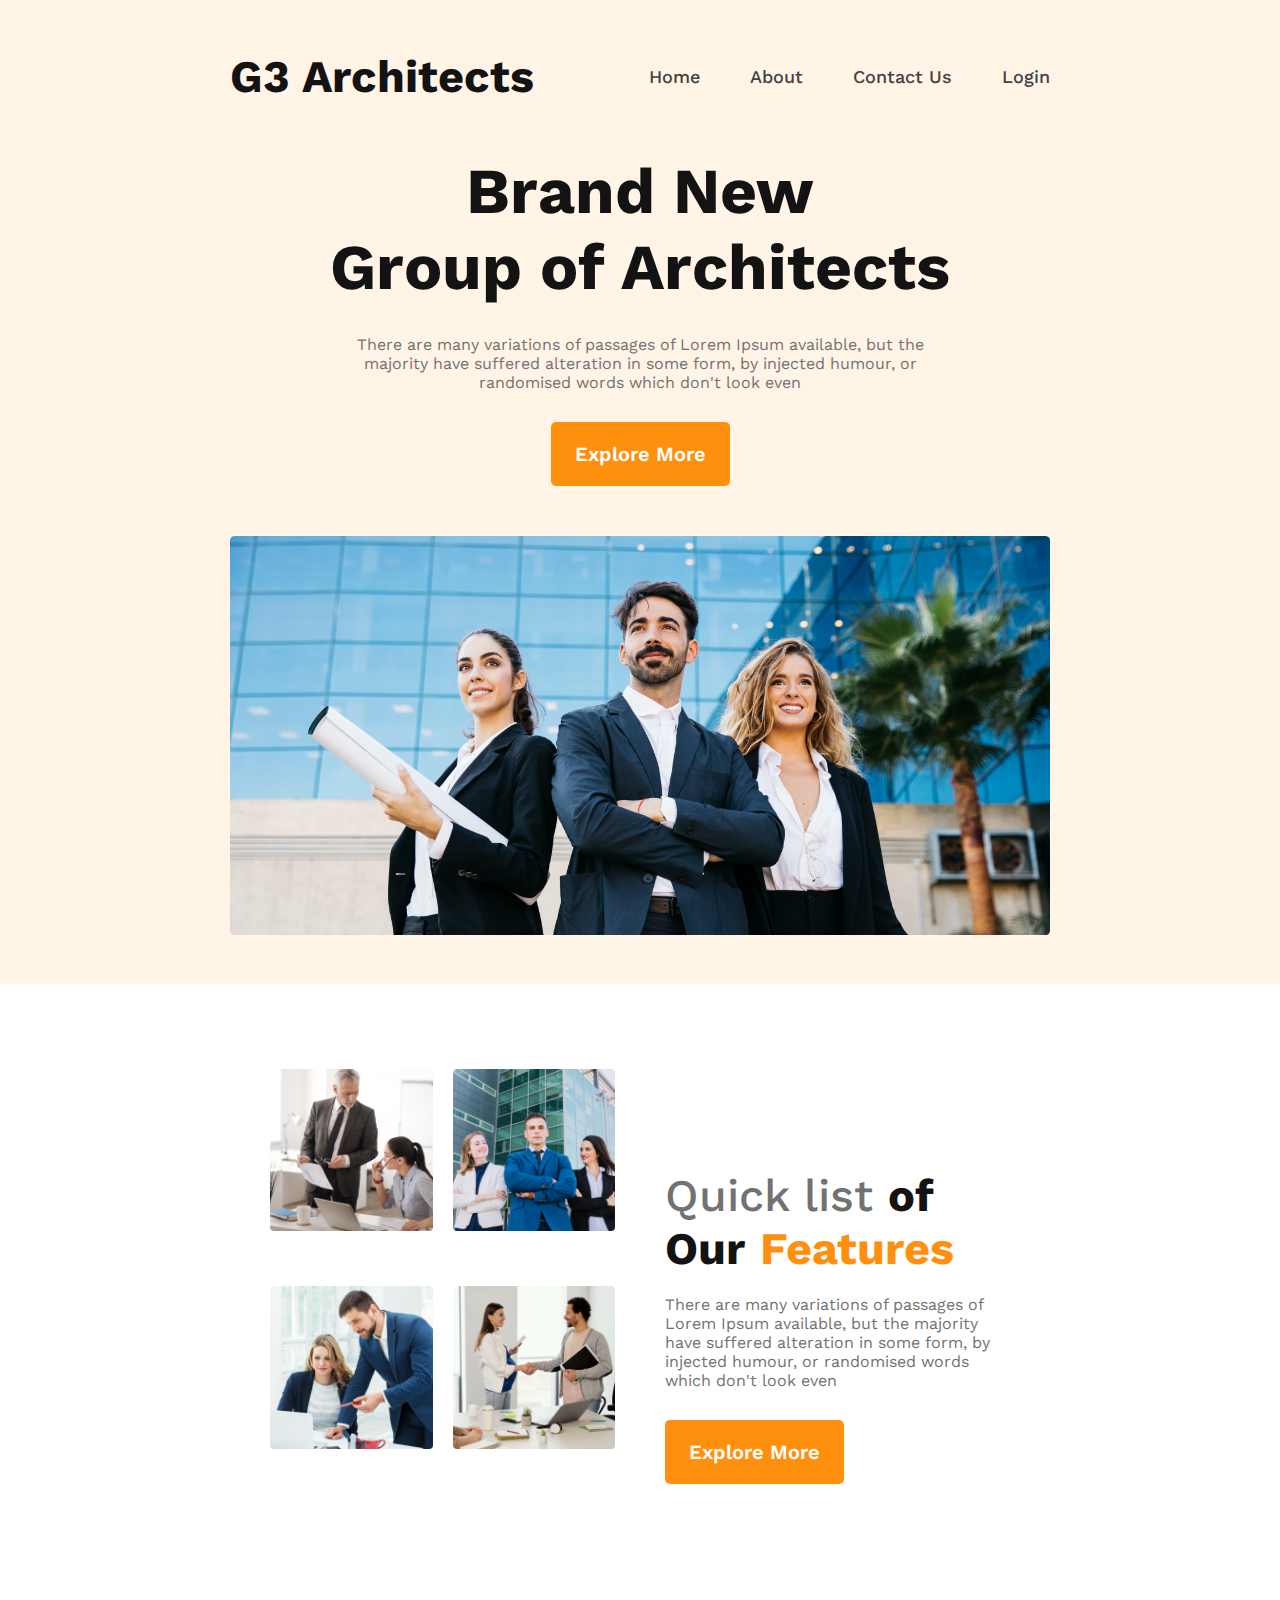
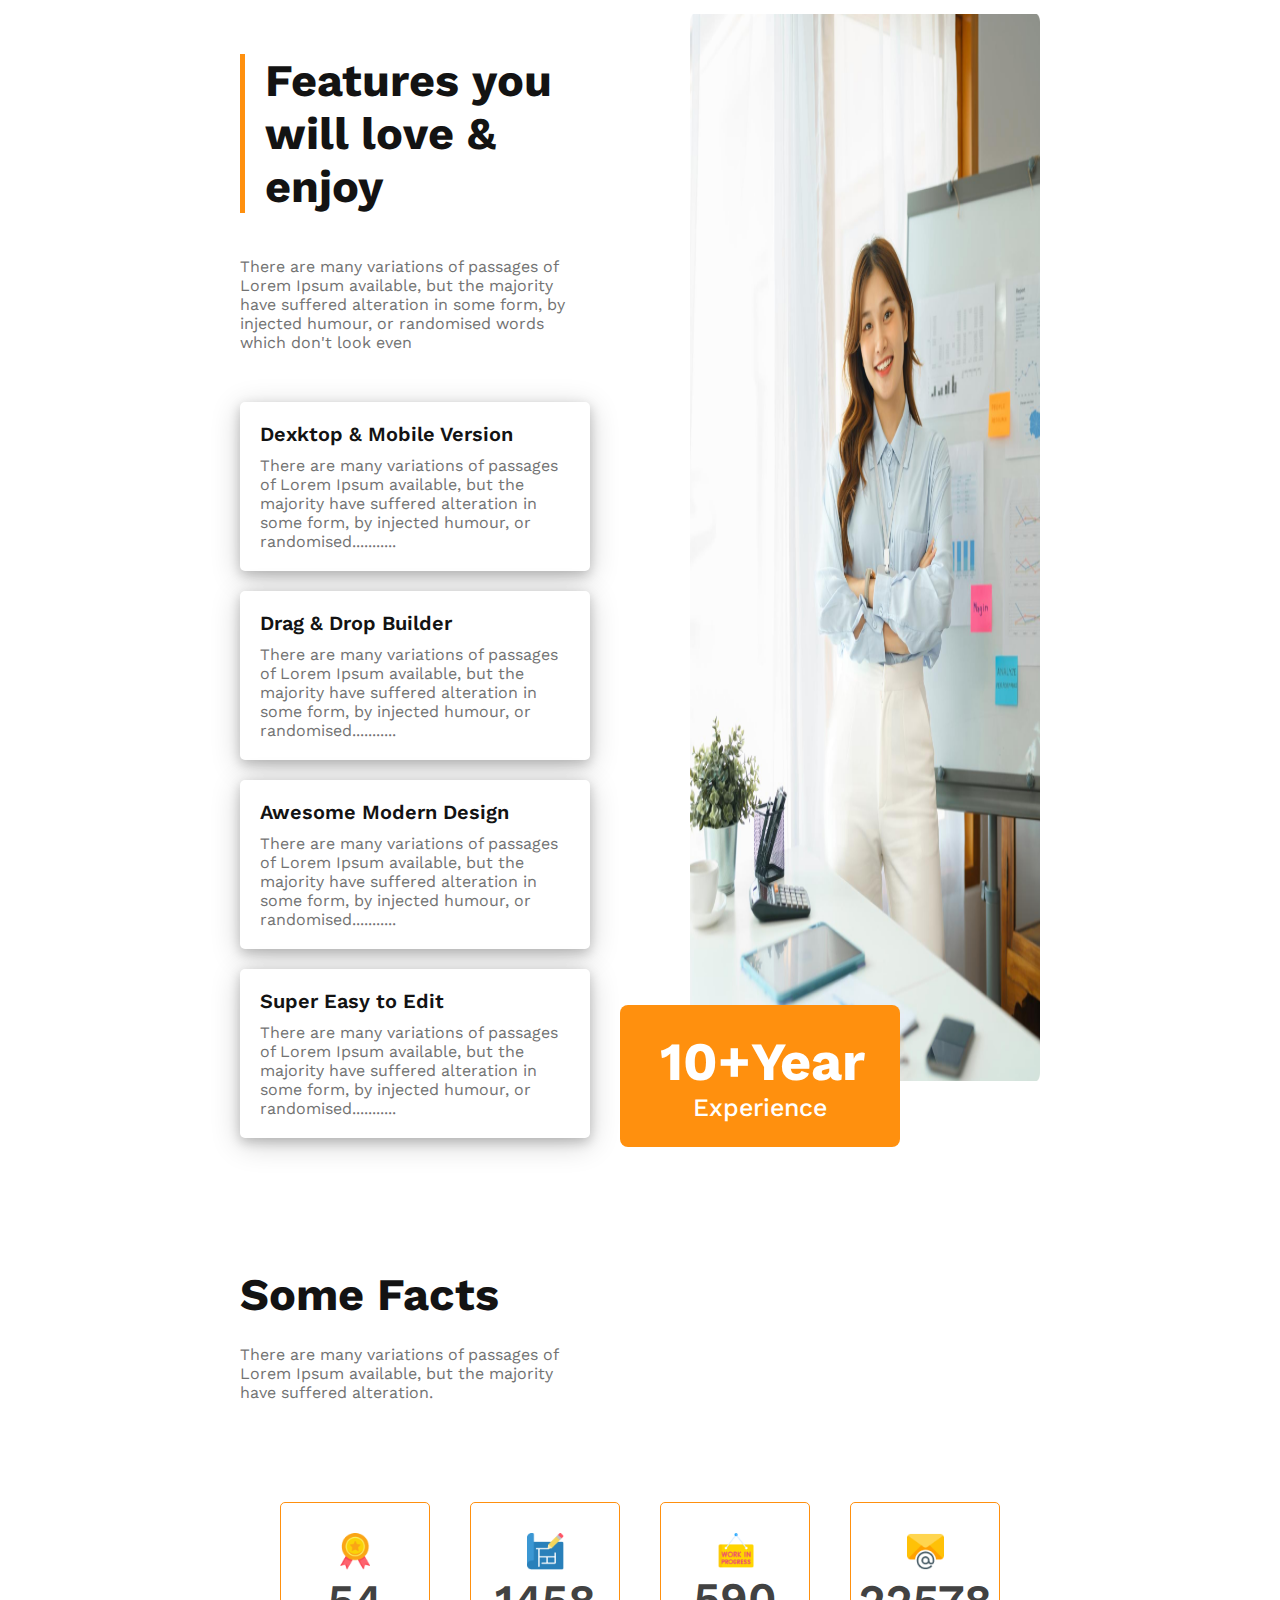
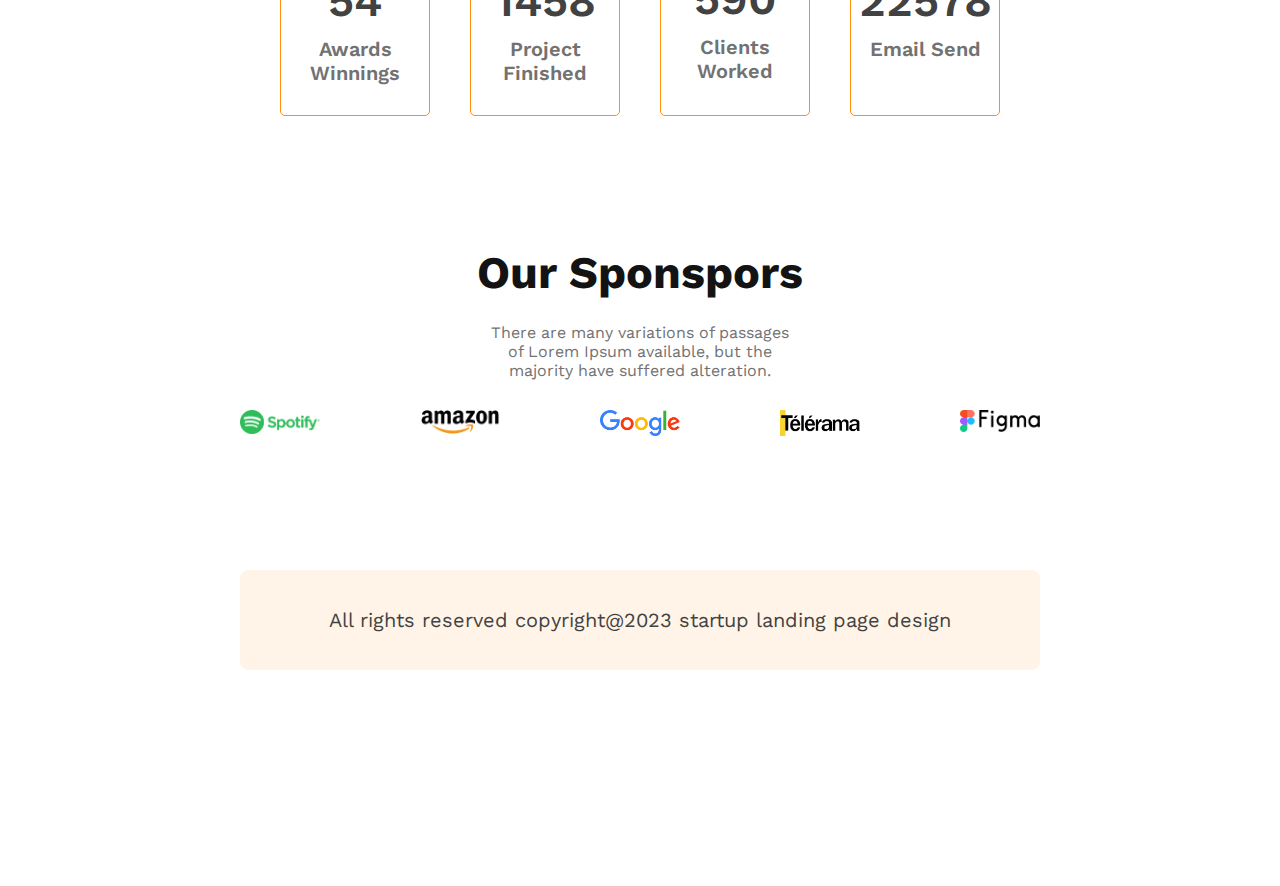
==== architect.html @ 7280ec4c "first commit" ====
<!DOCTYPE html>
<html lang="en">
<head>
    <meta charset="UTF-8">
    <meta http-equiv="X-UA-Compatible" content="IE=edge">
    <meta name="viewport" content="width=device-width, initial-scale=1.0">
    <title>G3 Architects</title>
    <link rel="preconnect" href="https://fonts.googleapis.com">
    <link rel="preconnect" href="https://fonts.gstatic.com" crossorigin>
    <link href="https://fonts.googleapis.com/css2?family=Work+Sans:wght@400;500;600;700&display=swap" rel="stylesheet">
    <link rel="stylesheet" href="styles/architect.css">
</head>
<body>
    <header>
        <nav>
            <h3 class="nav-title">G3 Architects</h3>
            <ul>
                <li>Home</li>
                <li>About</li>
                <li>Contact Us</li>
                <li>Login</li>
            </ul>
        </nav>
        <div class="banner">
            <div>
                <h2 class="banner-title1">Brand New</h2>
                <h2 class="banner-title2">Group of Architects</h2>
                <p class="banner-description">There are many variations of passages of Lorem Ipsum available, but the majority have suffered alteration in some form, by injected humour, or randomised words which don't look even</p>
                <button class="btn-primary">Explore More</button>
            </div>
            <img src="images/banner.png" alt="" />
        </div>
    </header>
    <main>
        <section class="section-1">
            <div class="section-1-container">
                <div class="image-container">
                    <div class="grid-image">
                        <img src="images/team1.png" alt="" />
                    </div>
                    <div class="grid-image">
                        <img src="images/team2.png" alt="" />
                    </div>
                    <div class="grid-image">
                        <img src="images/team3.png" alt="" />
                    </div>
                    <div class="grid-image">
                        <img src="images/team4.png" alt="" />
                    </div>
                </div>
                <div>
                    <h3 class="section-1-title">Quick list <span class="text-color-1">of Our</span> <span class="text-color-2">Features</span></h3>
                    <p class="section-1-description">There are many variations of passages of Lorem Ipsum available, but the majority have suffered alteration in some form, by injected humour, or randomised words which don't look even</p>
                    <button class="btn-primary">Explore More</button>
                </div>
            </div>
        </section>
        <section class="section-2">
            <div class="section-2-container">
                <h3 class="section-2-title text-color-1">Features you will love & enjoy</h3>
                <p class="section-1-description">There are many variations of passages of Lorem Ipsum available, but the majority have suffered alteration in some form, by injected humour, or randomised words which don't look even</p>
                <div class="box-1">
                    <h4 class="sub-title">Dexktop & Mobile Version</h4>
                    <p class="sub-description">There are many variations of passages of Lorem Ipsum available, but the majority have suffered alteration in some form, by injected humour, or randomised...........</p>
                </div>
                <div class="box-1">
                    <h4 class="sub-title">Drag & Drop Builder</h4>
                    <p class="sub-description">There are many variations of passages of Lorem Ipsum available, but the majority have suffered alteration in some form, by injected humour, or randomised...........</p>
                </div>
                <div class="box-1">
                    <h4 class="sub-title">Awesome Modern Design</h4>
                    <p class="sub-description">There are many variations of passages of Lorem Ipsum available, but the majority have suffered alteration in some form, by injected humour, or randomised...........</p>
                </div>
                <div class="box-1">
                    <h4 class="sub-title">Super Easy to Edit</h4>
                    <p class="sub-description">There are many variations of passages of Lorem Ipsum available, but the majority have suffered alteration in some form, by injected humour, or randomised...........</p>
                </div>
            </div>
            <div>
                <img src="images/architect.png" alt="">
                <div class="btn-new">
                    <h5>10+Year</h5>
                    <h6 class="small-text">Experience</h6>
                </div>
            </div>
        </section>
        <section class="section-3">
            <h3 class="section-3-title">Some Facts</h3>
            <p class="section-3-description">There are many variations of passages of Lorem Ipsum available, but the majority have suffered alteration.</p>
            <div class="section-3-container">
                <div class="box-2">
                    <img src="images/icons/ribon.png" alt="">
                    <h3 class="section-3-sub-title">54</h3>
                    <p class="section-3-sub-description">Awards Winnings</p>
                </div>
                <div class="box-2">
                    <img src="images/icons/projects.png" alt="">
                    <h3 class="section-3-sub-title">1458</h3>
                    <p class="section-3-sub-description">Project Finished</p>
                </div>
                <div class="box-2">
                    <img src="images/icons/customers.png" alt="">
                    <h3 class="section-3-sub-title">590</h3>
                    <p class="section-3-sub-description">Clients Worked</p>
                </div>
                <div class="box-2">
                    <img src="images/icons/email.png" alt="">
                    <h3 class="section-3-sub-title">22578</h3>
                    <p class="section-3-sub-description">Email Send</p>
                </div>
            </div>
        </section>
        <section class="section-4">
            <h3 class="section-4-title">Our Sponspors</h3>
            <p>There are many variations of passages of Lorem Ipsum available, but the majority have suffered alteration.</p>
            <div class="sponsor-container">
                <div>
                    <img src="images/sponsors/spotify.png" alt="">
                </div>
                <div>
                    <img src="images/sponsors/amazon.png" alt="">
                </div>
                <div>
                    <img src="images/sponsors/google.png" alt="">
                </div>
                <div>
                    <img src="images/sponsors/telerama.png" alt="">
                </div>
                <div>
                    <img src="images/sponsors/figma.png" alt="">
                </div>
            </div>
        </section>
        <section class="footer">
            <div>
                <p class="copyright">All rights reserved copyright@2023 startup landing page design</p>
            </div>
        </section>
    </main>
</body>
</html>
---- styles/architect.css ----
* {
    margin: 0;
    font-family: 'Work Sans', sans-serif;
}
img {
    width: 100%;
}
header {
    background: rgba(255, 144, 14, 0.1);
}
/*------------------------------------------------------------------------------------------------------------------------------------*/
/*-------------------------------------------------------------- Nav Bar -------------------------------------------------------------*/
nav {
    display: flex;
    justify-content: space-between;
    padding: 50px 230px;
}
.nav-title {
    font-weight: 700;
    font-size: 45px;
    color: #131313;
}
nav ul {
    display: flex;
    align-items: center;
}
nav li {
    list-style: none;
    font-weight: 500;
    font-size: 18px;
    color: #424242;
    margin-left: 50px;
}
/*------------------------------------------------------------------------------------------------------------------------------------*/
/*-------------------------------------------------------------- Banner --------------------------------------------------------------*/
.banner {
    margin: 0 230px;
    text-align: center;
}
.banner-title1 {
    font-weight: 700;
    font-size: 64px;
    color: #131313;
}
.banner-title2 {
    font-weight: 700;
    font-size: 64px;
    color: #131313;
    margin-bottom: 30px;
}
.banner-description {
    font-size: 16px;
    color: #727272;
    margin-bottom: 30px;
    padding: 0 100px;
}
.btn-primary {
    height: 64px;
    font-weight: 600;
    font-size: 20px;
    border: 0;
    border-radius: 5px;
    padding: 20px 24px;
    background: #FF900E;
    color: #FFFFFF;
    box-shadow: inset 0 0 0 0 #FECC0E;
    transition: ease-out 0.3s;
}
.btn-primary:hover {
    box-shadow: inset 180px 0 0 0 #FECC0E;
}
.banner img {
    margin: 50px 0px 45px;
}
/*------------------------------------------------------------------------------------------------------------------------------------*/
/*------------------------------------------------------------ Section 01 ------------------------------------------------------------*/
.section-1 {
    margin: 85px 270px;
}
.section-1-container {
    display: flex;
    gap: 50px;
}
.section-1-container > div {
    flex: 1;
}
.image-container {
    display: grid;
    grid-template-columns: repeat(2, 1fr);
    gap: 20px;
}
.grid-image, .box-2 {
    transition: width 1s, height 1s, transform 1s;
}
.grid-image:hover, .box-2:hover {
    transform: scale(1.15);
}
.section-1-title {
    margin-top: 100px;
    font-weight: 500;
    font-size: 45px;
    color: #727272;
    margin-bottom: 20px;
}
.text-color-1 {
    font-weight: 700;
    font-size: 45px;
    color: #131313;
}
.text-color-2 {
    font-weight: 700;
    font-size: 45px;
    color: #FF900E;
}
.section-1-description {
    font-size: 16px;
    margin-bottom: 30px;
    color: #727272;
}
/*------------------------------------------------------------------------------------------------------------------------------------*/
/*------------------------------------------------------------ Section 02 ------------------------------------------------------------*/
.section-2 {
    margin: 130px 240px;
    display: flex;
    gap: 100px;
}
.section-2 > div {
    flex: 1;
}
.section-2-container {
    display: grid;
    grid-template-columns: repeat(1, 1fr);
    gap: 20px;
}
.section-2-title {
    margin-top: 40px;
    margin-bottom: 24px;
    padding-left: 20px;
    border-left: 5px solid #FF900E;
}
.box-1 {
    background: #ffffff;
    box-shadow: 0 4px 12px 0 rgba(0, 0, 0, 0.2), 0 6px 30px 0 rgba(0, 0, 0, 0.19);
    border-radius: 5px;
    padding: 20px;
    transition: width 1s, height 1s, transform 1s;
}
.box-1:hover {
    transform: scale(1.075);
}
.sub-title {
    font-weight: 600;
    font-size: 20px;
    margin-bottom: 10px;
    color: #131313;
}
.sub-description {
    font-size: 16px;
    color: #727272;
}
.section-2 img {
    height: 95%;
}
.btn-new {
    position: relative;
    margin-left: -70px;
    margin-top: -80px;
    width: 200px;
    font-weight: 700;
    font-size: 65px;
    border: 0;
    border-radius: 8px;
    padding: 25px 40px;
    color: #FFFFFF;
    background: #FF900E;
    text-align: center;
}
.small-text {
    font-weight: 500;
    font-size: 25px;
}
/*------------------------------------------------------------------------------------------------------------------------------------*/
/*------------------------------------------------------------ Section 03 ------------------------------------------------------------*/
.section-3 {
    margin: 130px 240px;
}
.section-3-title, .section-4-title {
    font-weight: 700;
    font-size: 45px;
    margin-bottom: 24px;
    color: #131313;
}
.section-3-description {
    font-size: 16px;
    color: #727272;
    padding-right: 470px;
    margin-bottom: 100px;
}
.section-3-container {
    display: grid;
    grid-template-columns: repeat(4, 1fr);
    gap: 40px;
    padding: 0 40px;
}
.box-2 {
    border: 1px solid #FF900E;
    border-radius: 5px;
    padding: 30px 0;
    text-align: center;
}
.box-2:hover {
    background-color: #FFBD70;
    opacity: 10;
}
.box-2:hover h3, .box-2:hover p {
    color: #FFFFFF;
}
.section-3-sub-title {
    font-weight: 600;
    font-size: 45px;
    margin-bottom: 10px;
    color: #424242;
}
.section-3-sub-description {
    font-weight: 600;
    font-size: 20px;
    color: #727272;
}
.box-2 img {
    width: 25%;
}
/*------------------------------------------------------------------------------------------------------------------------------------*/
/*------------------------------------------------------------ Section 04 ------------------------------------------------------------*/
.section-4 {
    margin: 130px 240px 0px;
    text-align: center;
}
.section-4 p {
    font-size: 16px;
    color: #727272;
    margin-bottom: 30px;
    padding: 0 250px;
}
.sponsor-container {
    display: grid;
    grid-template-columns: repeat(5, 1fr);
    gap: 100px;
}
/*------------------------------------------------------------------------------------------------------------------------------------*/
/*-------------------------------------------------------------- Footer --------------------------------------------------------------*/
.footer {
    margin: 130px 240px 216px;
    text-align: center;
    background: #FFF4E7;
    border-radius: 8px;
    padding: 38px 0;
}
.copyright {
    font-size: 20px;
    color: #424242;
}
/*------------------------------------------------------------------------------------------------------------------------------------*/
/*------------------------------------------------ Media Query For Responsive Website ------------------------------------------------*/
@media screen and (max-width: 576px) {
    nav, .section-1-container, .section-2 {
        flex-direction: column;
        gap: 20px;
        padding: 10px 20px;
    }
    .banner, .footer, .section-3, .section-4 {
        margin: 0 20px;
    }
    .section-1, .section-1-title, .section-2 {
        margin: 0;
    }
    .banner-description, .section-3-description, .section-3-container, .section-4 p {
        padding: 0;
        margin-bottom: 20px;
    }
    nav ul {
        flex-direction: column;
        gap: 20px;
        padding-left: 20px;
        align-items: flex-start;
    }
    nav li {
        margin-left: 0;
    }
    .image-container, .section-3-container {
        grid-template-columns: repeat(1, 1fr);
        gap: 20px;
    }
    .sponsor-container {
        grid-template-columns: repeat(2, 1fr);
        gap: 20px;
    }
    .btn-new {
        margin: 10px 0px;
    }
    .footer {
        margin-top: 20px;
        padding: 20px 0;
    }
}
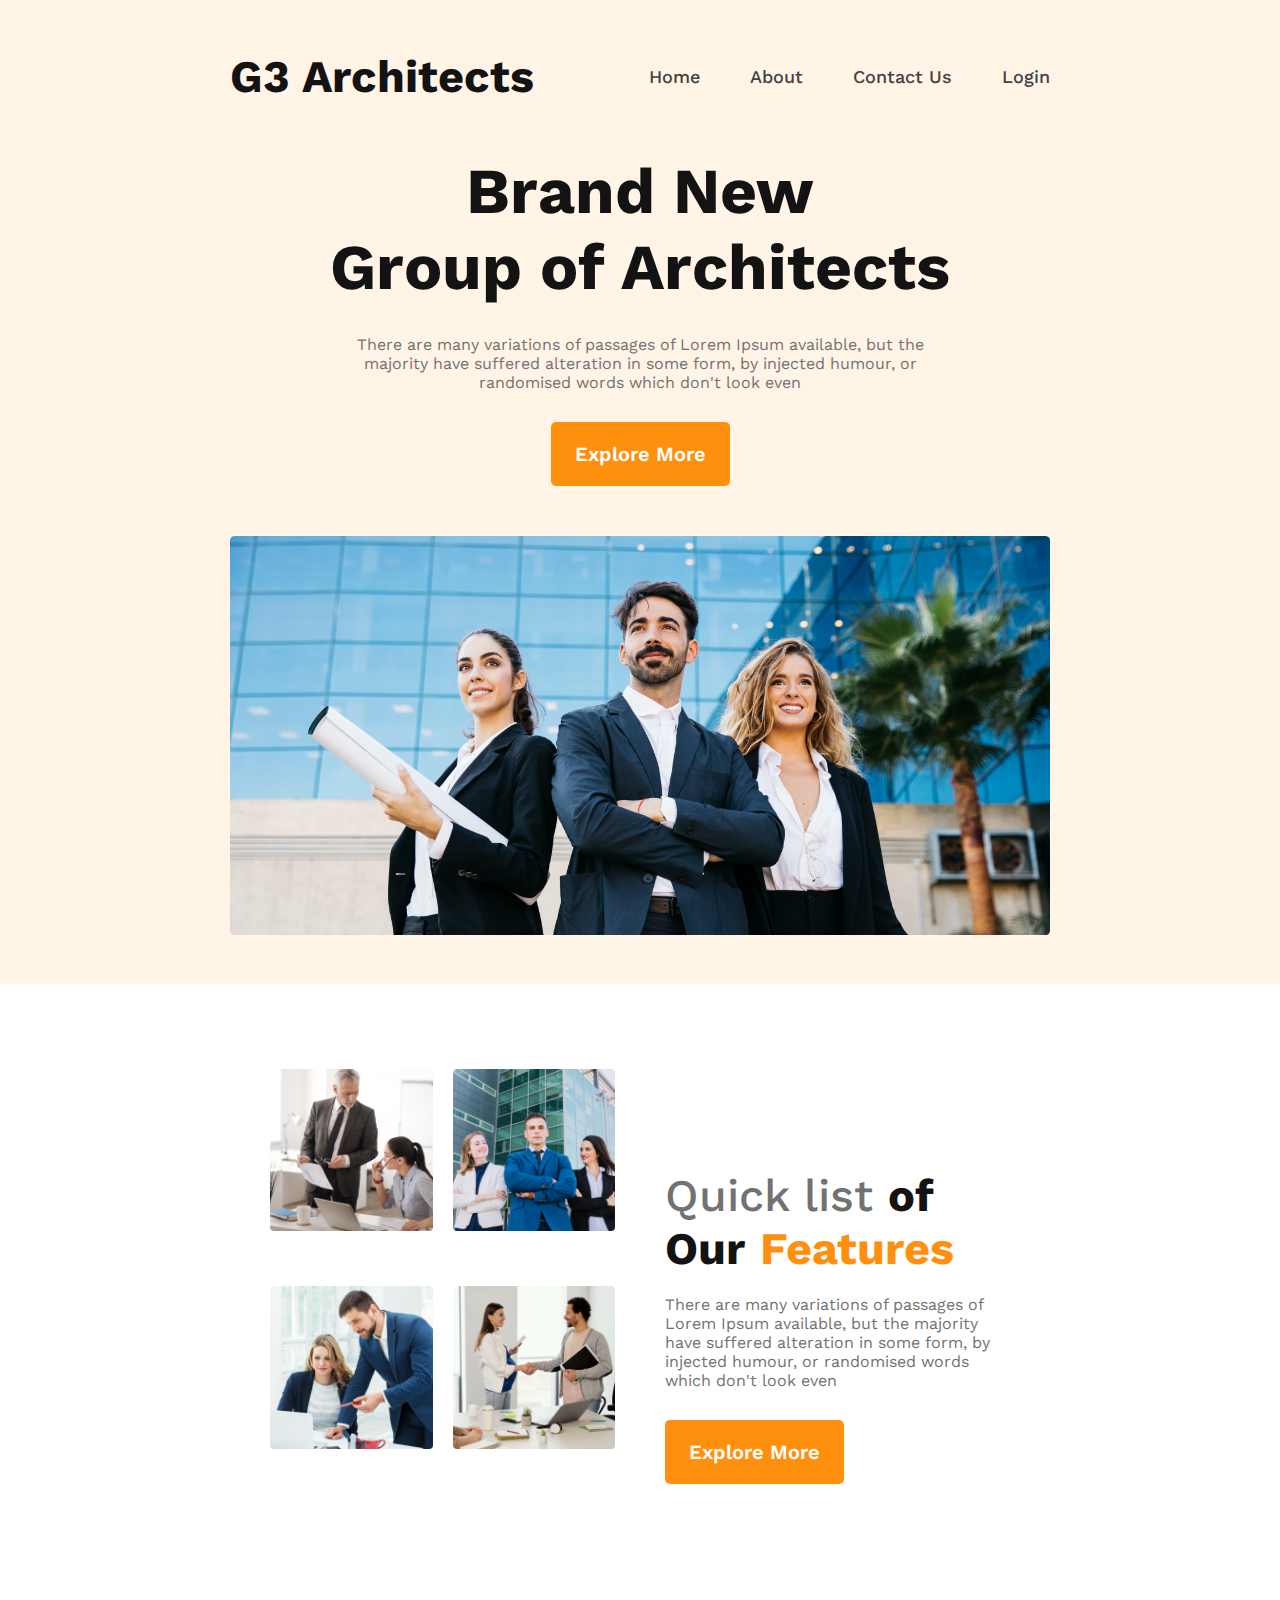
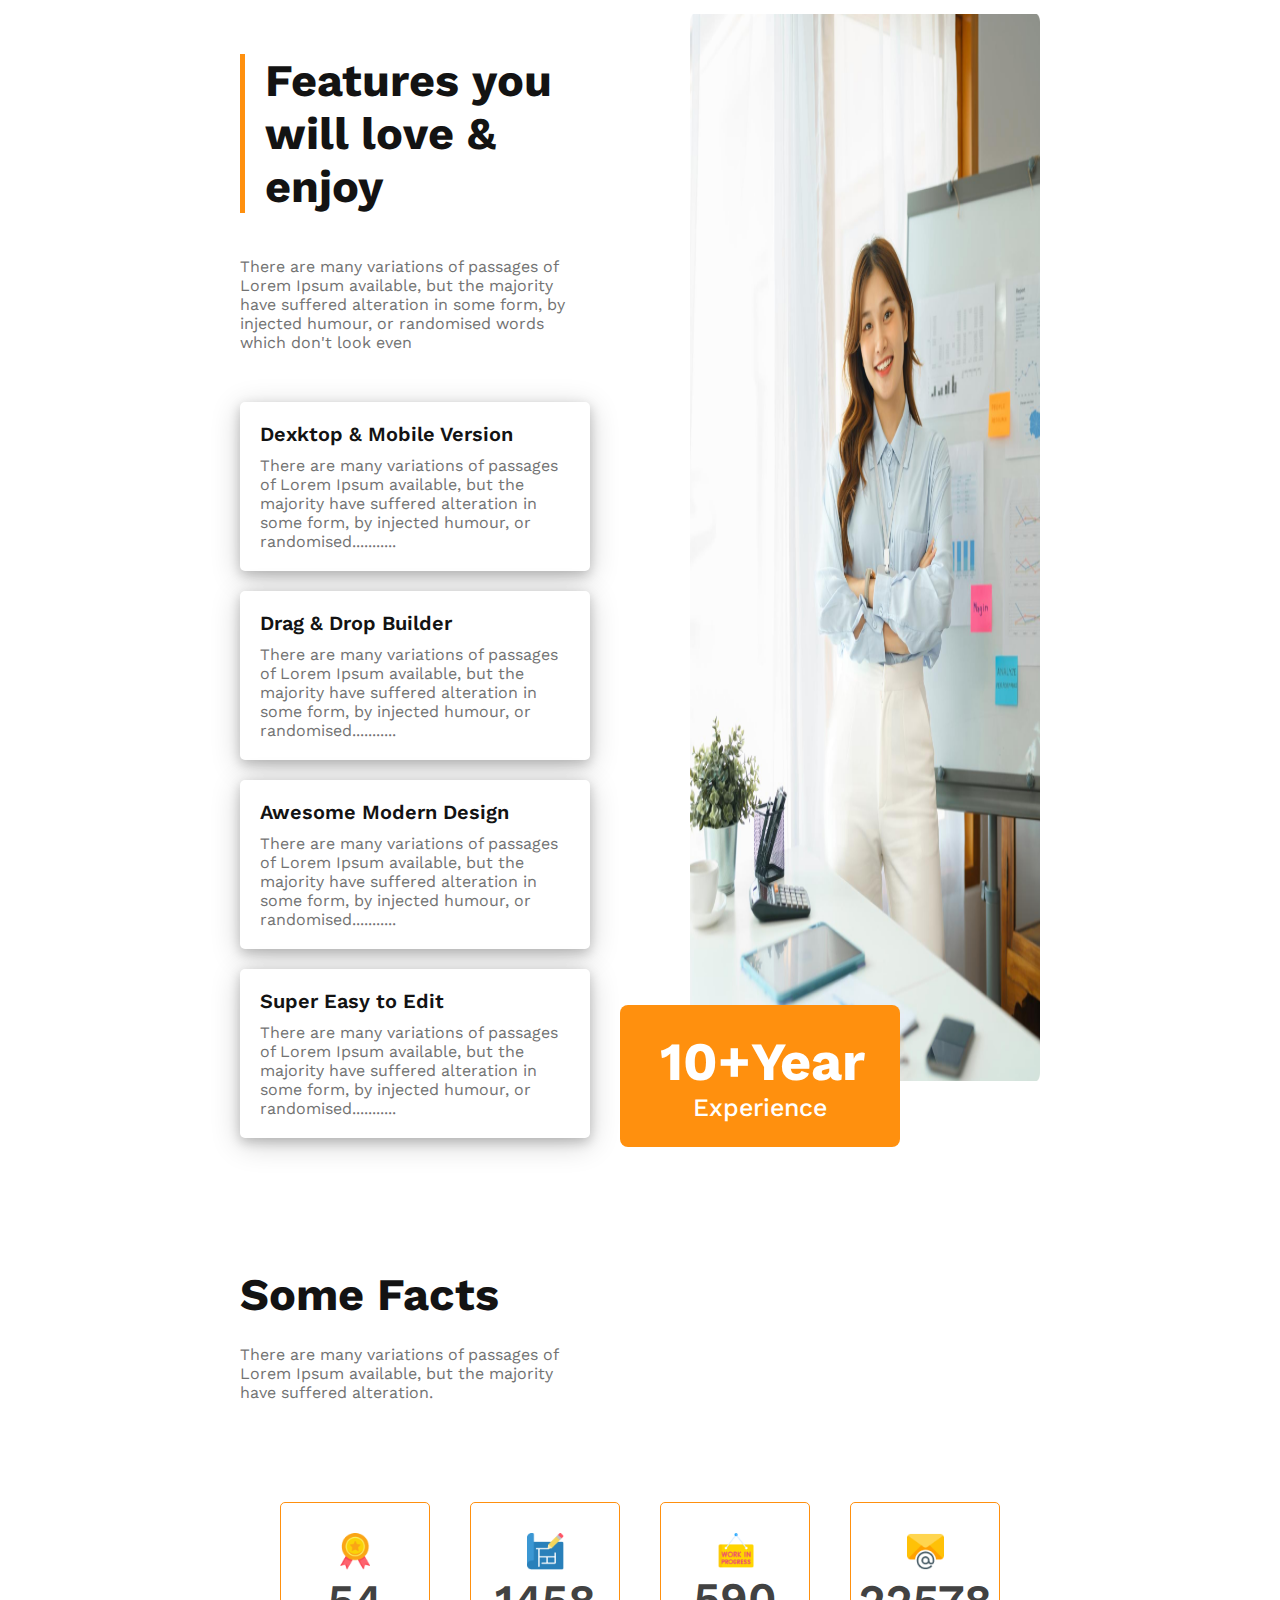
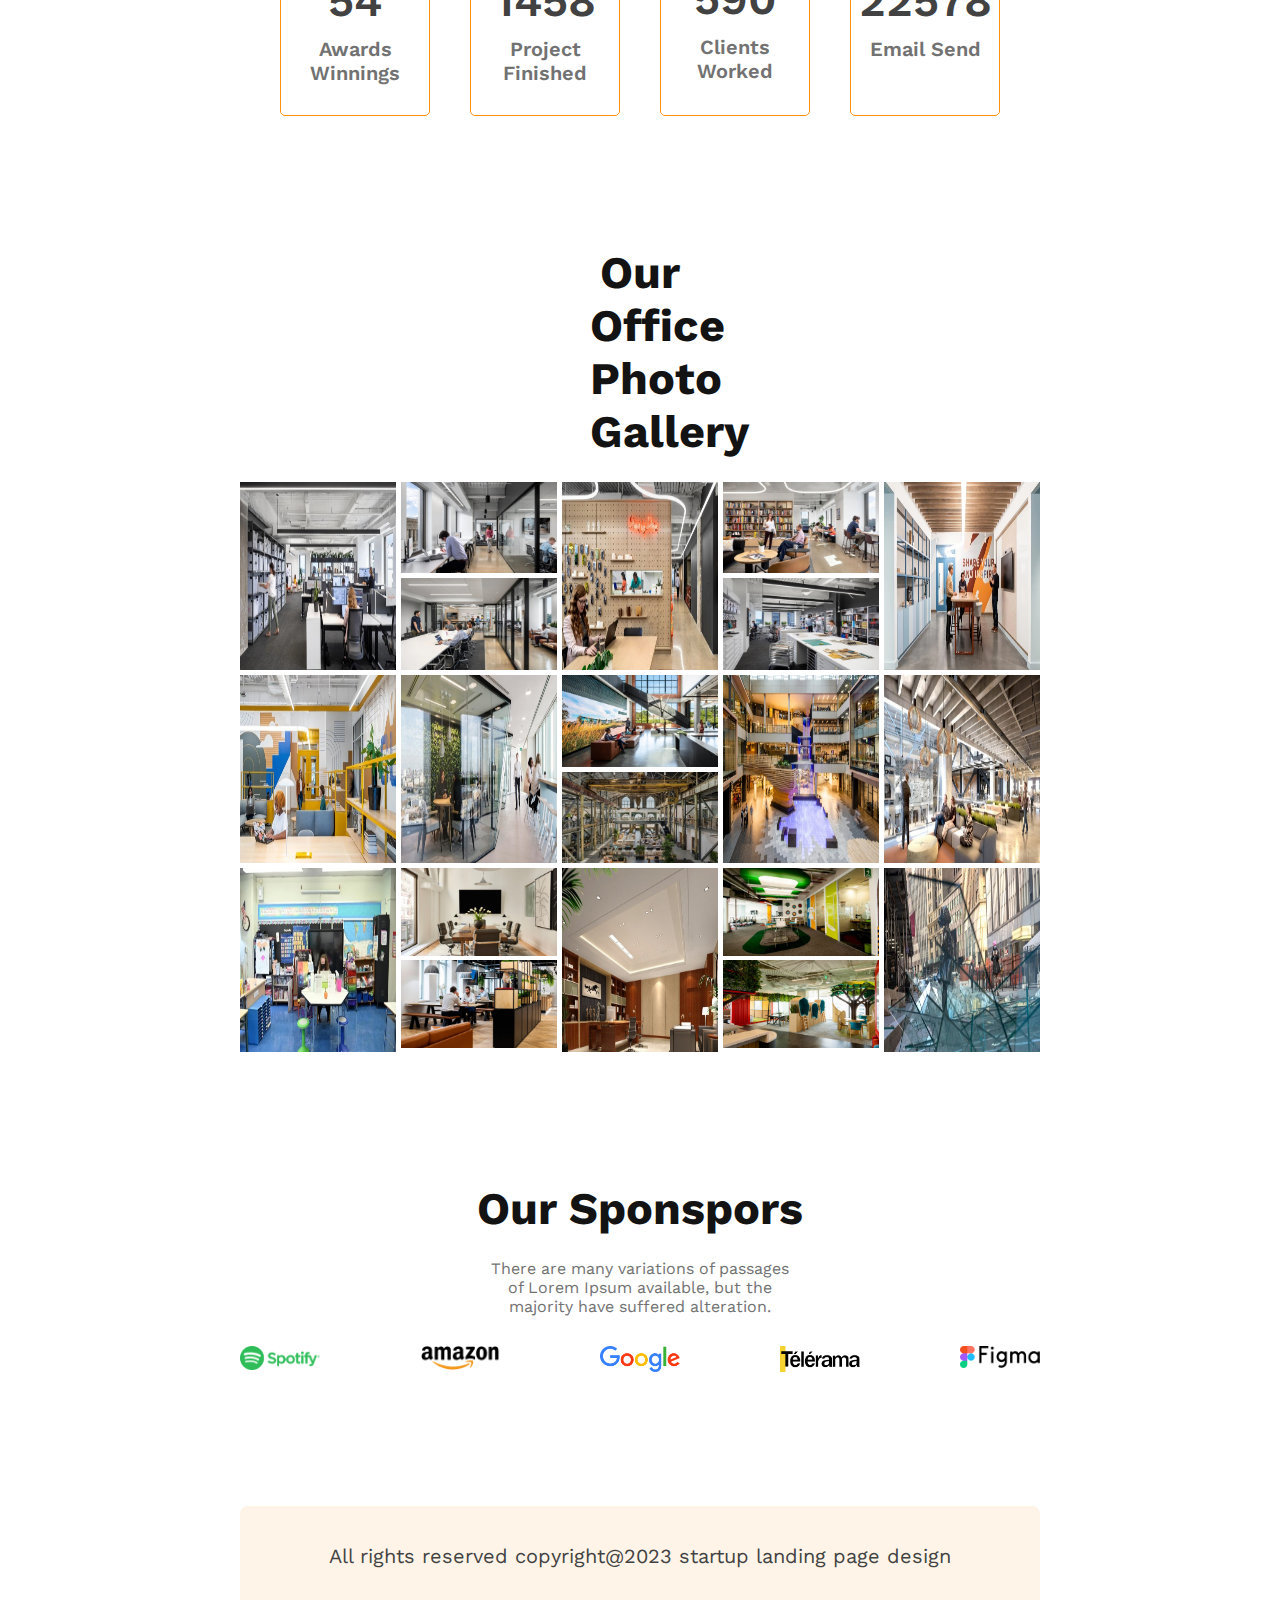
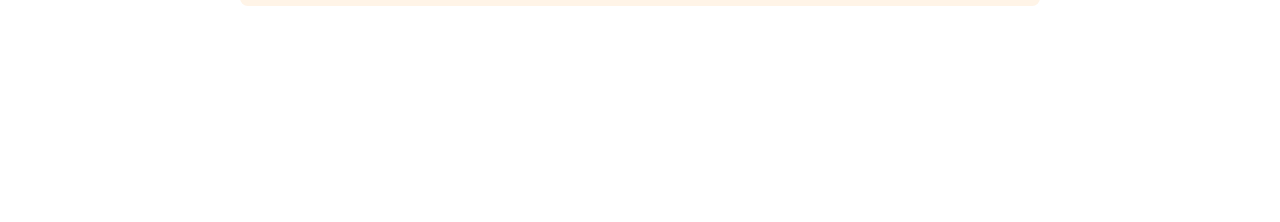
==== commit 7a6a7f60: "update new section" ====
--- a/architect.html
+++ b/architect.html
@@ -111,7 +111,88 @@
             </div>
         </section>
         <section class="section-4">
-            <h3 class="section-4-title">Our Sponspors</h3>
+            <h3 class="section-4-title">Our Office Photo Gallery</h3>
+            <div class="photo-gallery-container">
+                <div class="row first-row">
+                    <div>
+                        <img src="images/gallery/A.jpg" alt="">
+                    </div>
+                    <div class="first-row-second-container">
+                        <div>
+                            <img src="images/gallery/B.jpg" alt="">
+                        </div>
+                        <div>
+                            <img src="images/gallery/C.jpg" alt="">
+                        </div>
+                    </div>
+                    <div>
+                        <img src="images/gallery/D.jpg" alt="">
+                    </div>
+                    <div class="first-row-second-container">
+                        <div>
+                            <img src="images/gallery/E.jpg" alt="">
+                        </div>
+                        <div>
+                            <img src="images/gallery/F.jpg" alt="">
+                        </div>
+                    </div>
+                    <div>
+                        <img src="images/gallery/G.jpg" alt="">
+                    </div>
+                </div>
+                <div class="row second-row">
+                    <div>
+                        <img src="images/gallery/H.jpg" alt="">
+                    </div>
+                    <div>
+                        <img src="images/gallery/I.jpg" alt="">
+                    </div>
+                    <div class="second-row-second-container">
+                        <div>
+                            <img src="images/gallery/J.jpg" alt="">
+                        </div>
+                        <div>
+                            <img src="images/gallery/K.jpg" alt="">
+                        </div>
+                    </div>
+                    <div>
+                        <img src="images/gallery/L.jpg" alt="">
+                    </div>
+                    <div>
+                        <img src="images/gallery/M.jpg" alt="">
+                    </div>
+                </div>
+                <div class="row third-row">
+                    <div>
+                        <img src="images/gallery/N.jpg" alt="">
+                    </div>
+                    <div class="third-row-second-container">
+                        <div>
+                            <img src="images/gallery/O.jpg" alt="">
+                        </div>
+                        <div>
+                            <img src="images/gallery/P.jpg" alt="">
+                        </div>
+                    </div>
+                    <div>
+                        <img src="images/gallery/Q.jpg" alt="">
+                    </div>
+                    <div class="third-row-second-container">
+                        <div>
+                            <img src="images/gallery/R.jpg" alt="">
+                        </div>
+                        <div>
+                            <img src="images/gallery/S.jpg" alt="">
+                        </div>
+                    </div>
+                    <div>
+                        <img src="images/gallery/T.jpg" alt="">
+                    </div>
+                </div>
+            </div>
+        </section>
+        <section class="section-5">
+            <h3 class="section-5-title">Our Sponspors</h3>
             <p>There are many variations of passages of Lorem Ipsum available, but the majority have suffered alteration.</p>
             <div class="sponsor-container">
                 <div>
--- a/styles/architect.css
+++ b/styles/architect.css
@@ -174,6 +174,11 @@
     color: #FFFFFF;
     background: #FF900E;
     text-align: center;
+    box-shadow: inset 0 0 0 0 #FECC0E;
+    transition: ease-out 0.3s;
+}
+.btn-new:hover {
+    box-shadow: inset 280px 0 0 0 #FECC0E;
 }
 .small-text {
     font-weight: 500;
@@ -184,7 +189,7 @@
 .section-3 {
     margin: 130px 240px;
 }
-.section-3-title, .section-4-title {
+.section-3-title, .section-4-title, .section-5-title {
     font-weight: 700;
     font-size: 45px;
     margin-bottom: 24px;
@@ -232,10 +237,38 @@
 /*------------------------------------------------------------------------------------------------------------------------------------*/
 /*------------------------------------------------------------ Section 04 ------------------------------------------------------------*/
 .section-4 {
+    margin: 100px 240px;
+}
+.section-4 h3 {
+    padding: 0 350px;
+    text-align: center;
+}
+.photo-gallery-container img {
+    height: 100%;
+    width: 100%;
+}
+.row {
+    margin-bottom: 5px;
+}
+.first-row, .second-row, .third-row {
+    display: flex;
+    gap: 5px;
+}
+.first-row > div {
+    flex: 1;
+}
+.first-row-second-container, .second-row-second-container {
+    display: flex;
+    gap: 5px;
+    flex-direction: column;
+}
+/*------------------------------------------------------------------------------------------------------------------------------------*/
+/*------------------------------------------------------------ Section 05 ------------------------------------------------------------*/
+.section-5 {
     margin: 130px 240px 0px;
     text-align: center;
 }
-.section-4 p {
+.section-5 p {
     font-size: 16px;
     color: #727272;
     margin-bottom: 30px;
@@ -267,13 +300,13 @@
         gap: 20px;
         padding: 10px 20px;
     }
-    .banner, .footer, .section-3, .section-4 {
+    .banner, .footer, .section-3, .section-4, .section-5 {
         margin: 0 20px;
     }
     .section-1, .section-1-title, .section-2 {
         margin: 0;
     }
-    .banner-description, .section-3-description, .section-3-container, .section-4 p {
+    .banner-description, .section-3-description, .section-3-container, .section-4 h3, .section-5 p {
         padding: 0;
         margin-bottom: 20px;
     }
@@ -290,10 +323,16 @@
         grid-template-columns: repeat(1, 1fr);
         gap: 20px;
     }
+    .first-row, .second-row, .third-row {
+        flex-direction: column;
+    }
     .sponsor-container {
         grid-template-columns: repeat(2, 1fr);
         gap: 20px;
     }
+    .sponsor-container img {
+        filter: grayscale(100%);
+    }
     .btn-new {
         margin: 10px 0px;
     }
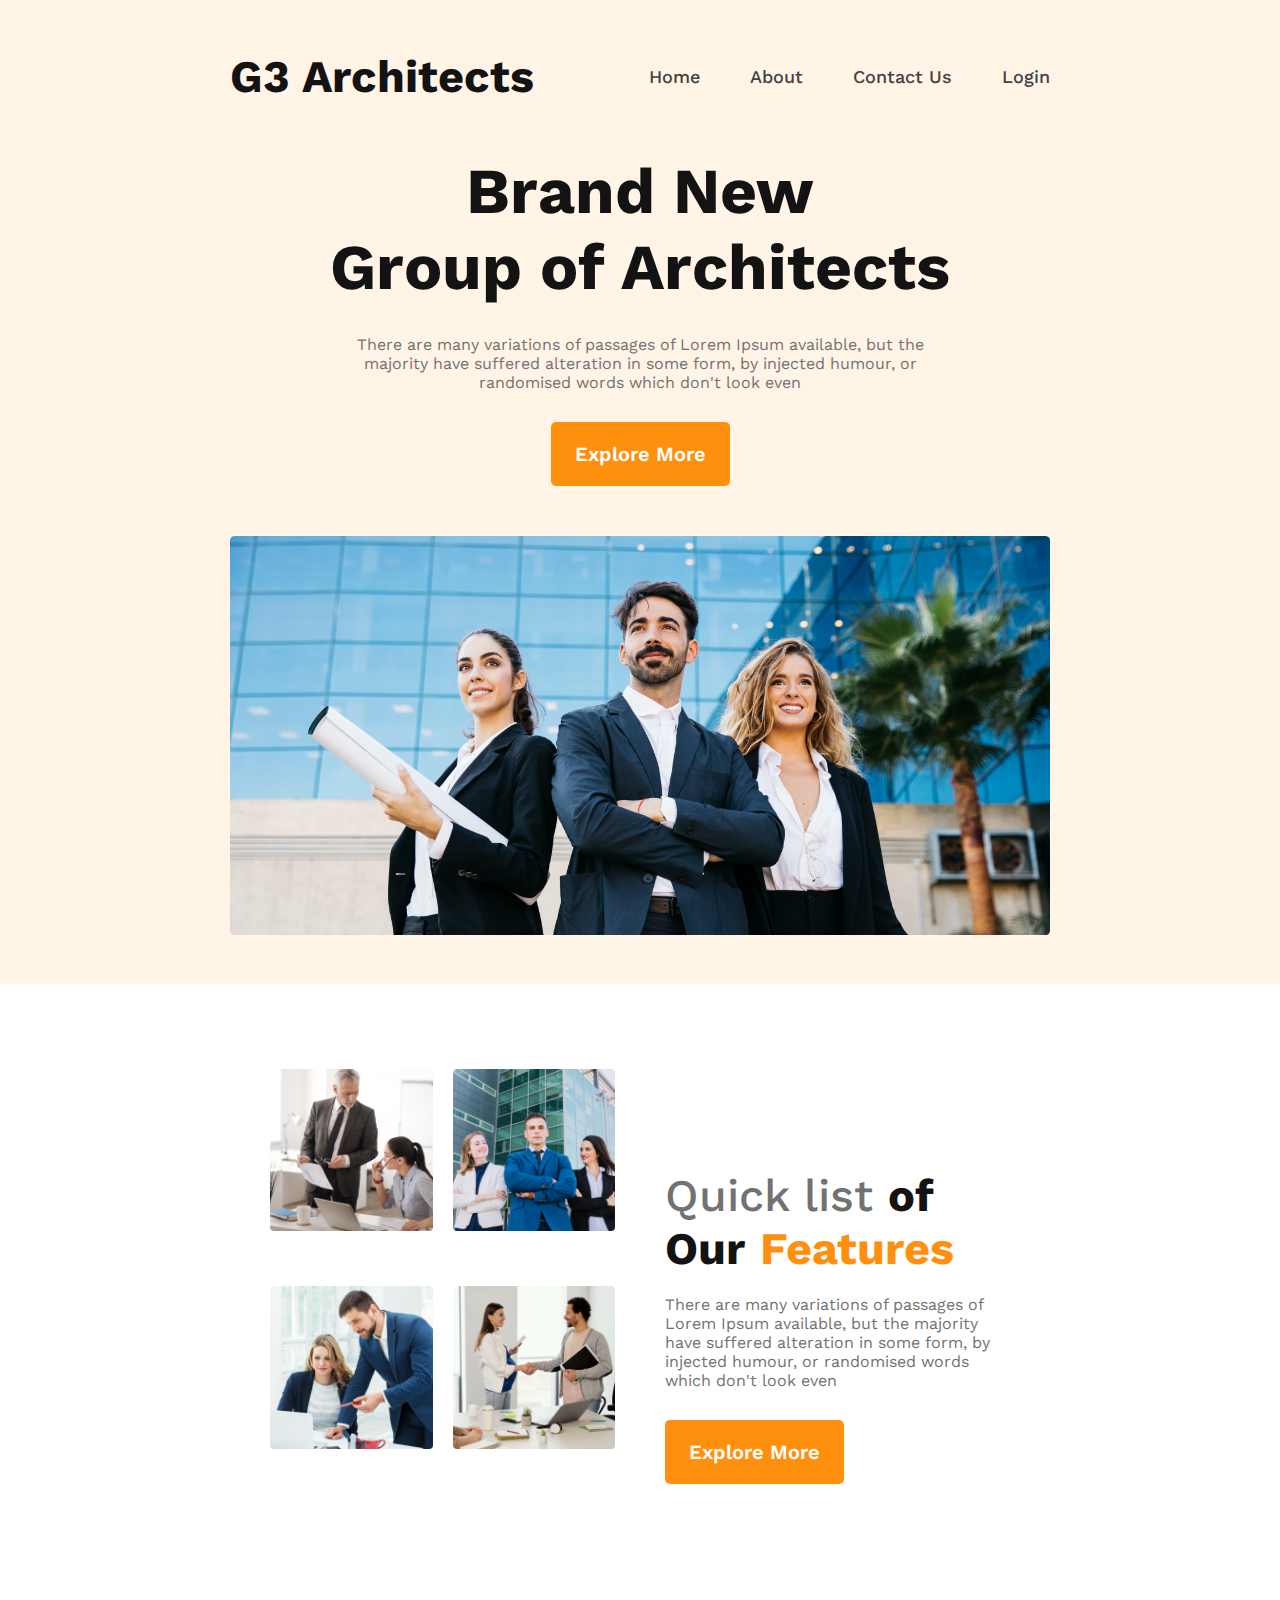
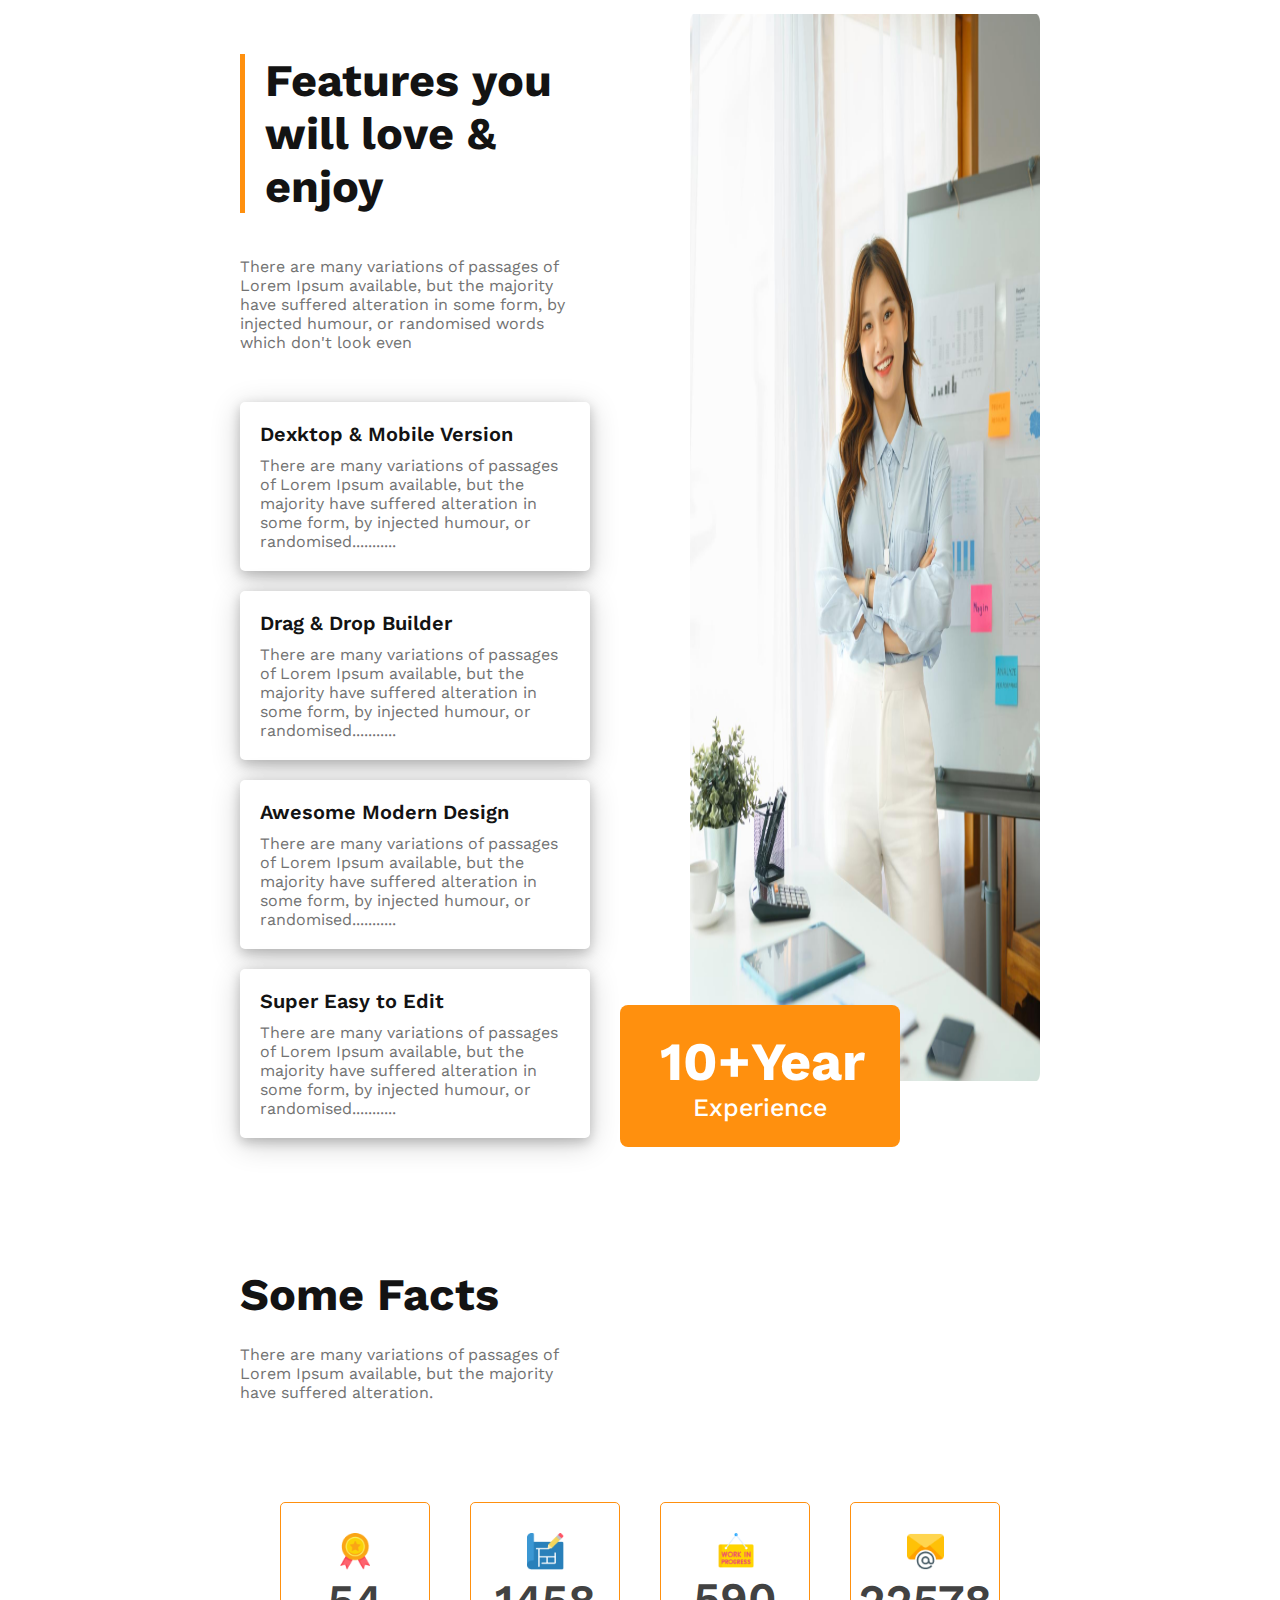
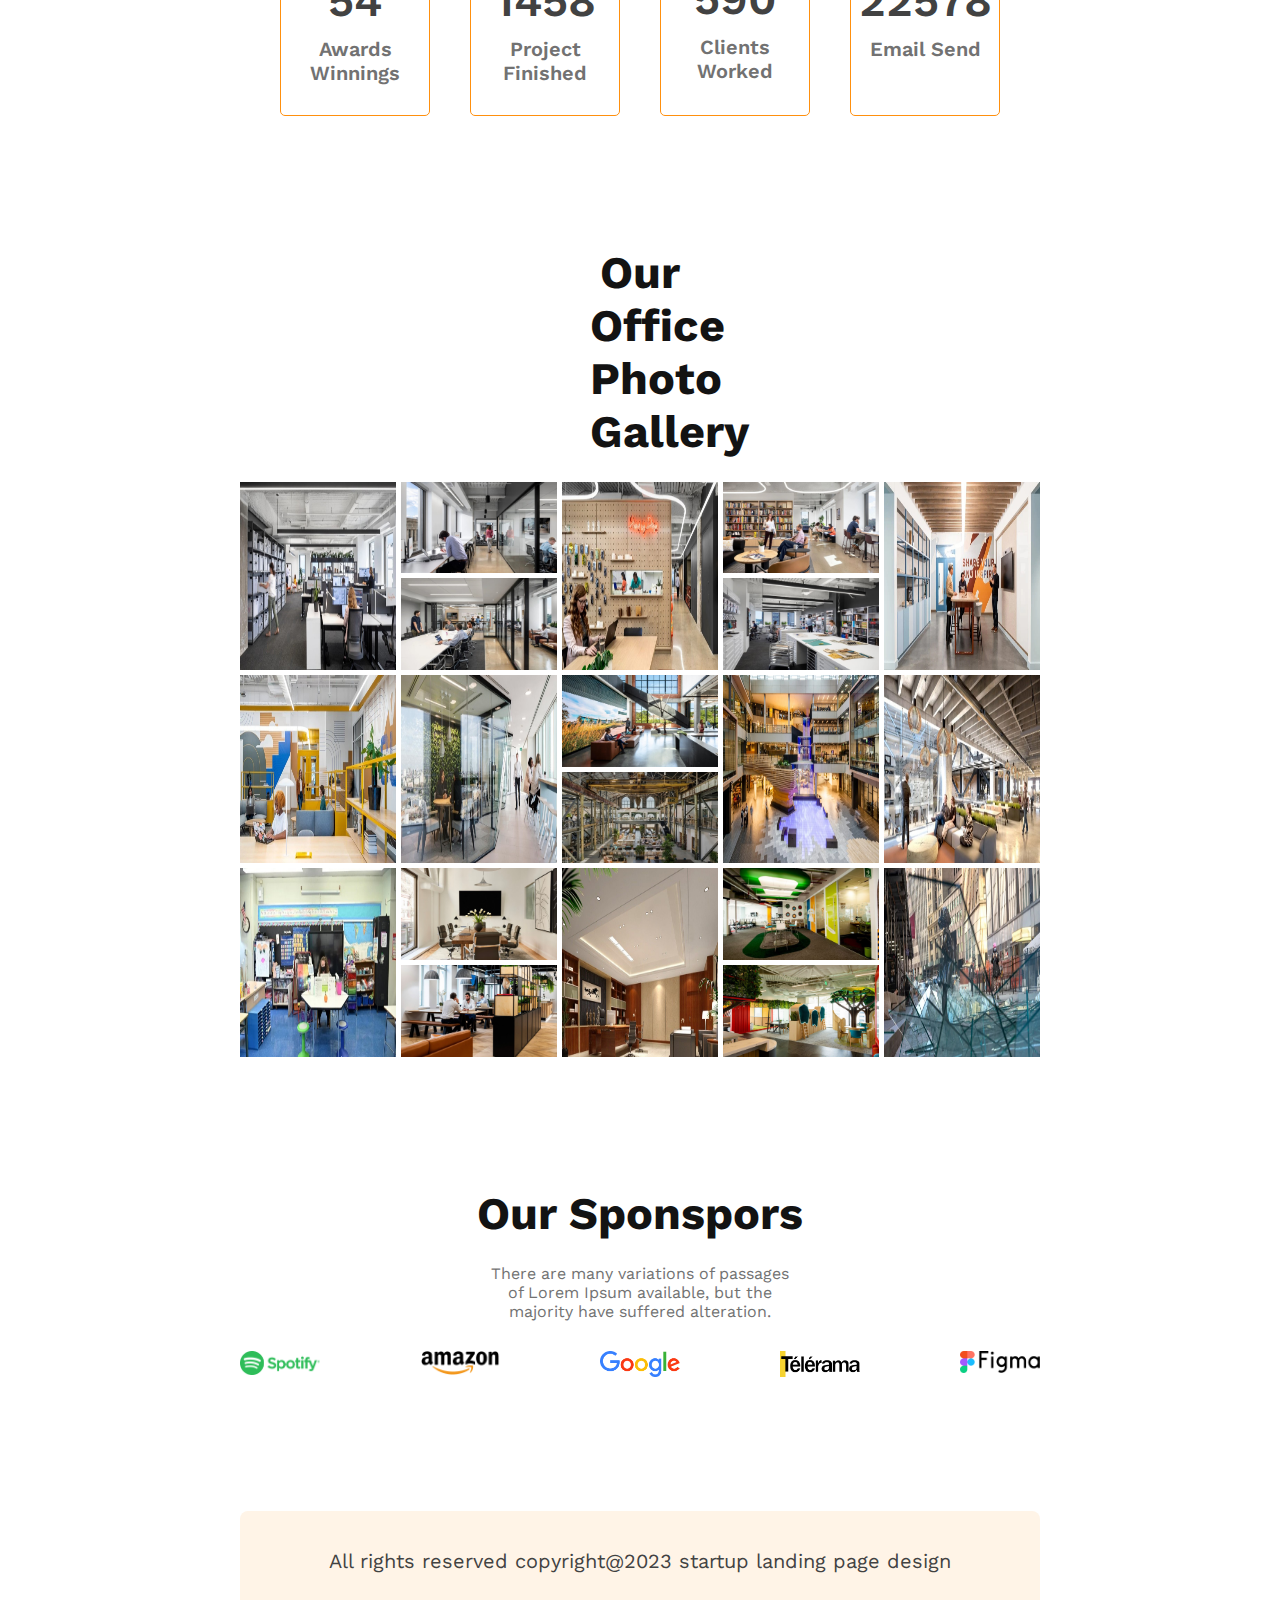
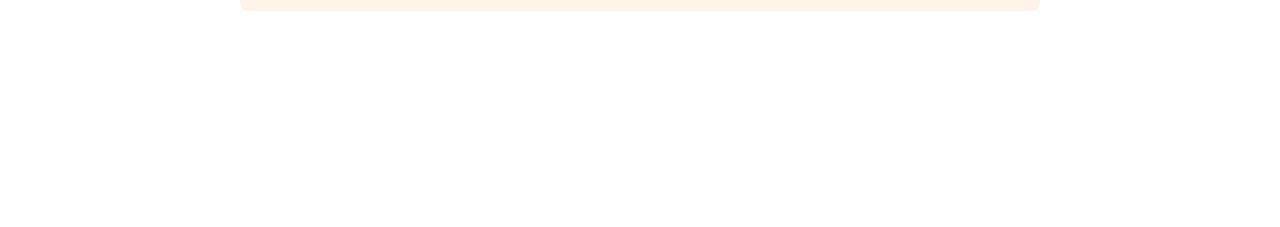
==== commit 73970e83: "updated" ====
--- a/architect.html
+++ b/architect.html
@@ -1,222 +1,252 @@
 <!DOCTYPE html>
 <html lang="en">
-<head>
-    <meta charset="UTF-8">
-    <meta http-equiv="X-UA-Compatible" content="IE=edge">
-    <meta name="viewport" content="width=device-width, initial-scale=1.0">
+  <head>
+    <meta charset="UTF-8" />
+    <meta http-equiv="X-UA-Compatible" content="IE=edge" />
+    <meta name="viewport" content="width=device-width, initial-scale=1.0" />
     <title>G3 Architects</title>
-    <link rel="preconnect" href="https://fonts.googleapis.com">
-    <link rel="preconnect" href="https://fonts.gstatic.com" crossorigin>
-    <link href="https://fonts.googleapis.com/css2?family=Work+Sans:wght@400;500;600;700&display=swap" rel="stylesheet">
-    <link rel="stylesheet" href="styles/architect.css">
-</head>
-<body>
+    <link rel="preconnect" href="https://fonts.googleapis.com" />
+    <link rel="preconnect" href="https://fonts.gstatic.com" crossorigin />
+    <link
+      href="https://fonts.googleapis.com/css2?family=Work+Sans:wght@400;500;600;700&display=swap"
+      rel="stylesheet"
+    />
+    <link rel="stylesheet" href="styles/architect.css" />
+  </head>
+  <body>
     <header>
-        <nav>
-            <h3 class="nav-title">G3 Architects</h3>
-            <ul>
-                <li>Home</li>
-                <li>About</li>
-                <li>Contact Us</li>
-                <li>Login</li>
-            </ul>
-        </nav>
-        <div class="banner">
-            <div>
-                <h2 class="banner-title1">Brand New</h2>
-                <h2 class="banner-title2">Group of Architects</h2>
-                <p class="banner-description">There are many variations of passages of Lorem Ipsum available, but the majority have suffered alteration in some form, by injected humour, or randomised words which don't look even</p>
-                <button class="btn-primary">Explore More</button>
-            </div>
-            <img src="images/banner.png" alt="" />
-        </div>
+      <nav>
+        <h3 class="nav-title">G3 Architects</h3>
+        <ul>
+          <li>Home</li>
+          <li>About</li>
+          <li>Contact Us</li>
+          <li>Login</li>
+        </ul>
+      </nav>
+      <div class="banner">
+        <div>
+          <h2 class="banner-title1">Brand New</h2>
+          <h2 class="banner-title2">Group of Architects</h2>
+          <p class="banner-description">
+            There are many variations of passages of Lorem Ipsum available, but the majority have suffered alteration in
+            some form, by injected humour, or randomised words which don't look even
+          </p>
+          <button class="btn-primary">Explore More</button>
+        </div>
+        <img src="images/banner.png" alt="" />
+      </div>
     </header>
     <main>
-        <section class="section-1">
-            <div class="section-1-container">
-                <div class="image-container">
-                    <div class="grid-image">
-                        <img src="images/team1.png" alt="" />
-                    </div>
-                    <div class="grid-image">
-                        <img src="images/team2.png" alt="" />
-                    </div>
-                    <div class="grid-image">
-                        <img src="images/team3.png" alt="" />
-                    </div>
-                    <div class="grid-image">
-                        <img src="images/team4.png" alt="" />
-                    </div>
-                </div>
-                <div>
-                    <h3 class="section-1-title">Quick list <span class="text-color-1">of Our</span> <span class="text-color-2">Features</span></h3>
-                    <p class="section-1-description">There are many variations of passages of Lorem Ipsum available, but the majority have suffered alteration in some form, by injected humour, or randomised words which don't look even</p>
-                    <button class="btn-primary">Explore More</button>
-                </div>
-            </div>
-        </section>
-        <section class="section-2">
-            <div class="section-2-container">
-                <h3 class="section-2-title text-color-1">Features you will love & enjoy</h3>
-                <p class="section-1-description">There are many variations of passages of Lorem Ipsum available, but the majority have suffered alteration in some form, by injected humour, or randomised words which don't look even</p>
-                <div class="box-1">
-                    <h4 class="sub-title">Dexktop & Mobile Version</h4>
-                    <p class="sub-description">There are many variations of passages of Lorem Ipsum available, but the majority have suffered alteration in some form, by injected humour, or randomised...........</p>
-                </div>
-                <div class="box-1">
-                    <h4 class="sub-title">Drag & Drop Builder</h4>
-                    <p class="sub-description">There are many variations of passages of Lorem Ipsum available, but the majority have suffered alteration in some form, by injected humour, or randomised...........</p>
-                </div>
-                <div class="box-1">
-                    <h4 class="sub-title">Awesome Modern Design</h4>
-                    <p class="sub-description">There are many variations of passages of Lorem Ipsum available, but the majority have suffered alteration in some form, by injected humour, or randomised...........</p>
-                </div>
-                <div class="box-1">
-                    <h4 class="sub-title">Super Easy to Edit</h4>
-                    <p class="sub-description">There are many variations of passages of Lorem Ipsum available, but the majority have suffered alteration in some form, by injected humour, or randomised...........</p>
-                </div>
-            </div>
-            <div>
-                <img src="images/architect.png" alt="">
-                <div class="btn-new">
-                    <h5>10+Year</h5>
-                    <h6 class="small-text">Experience</h6>
-                </div>
-            </div>
-        </section>
-        <section class="section-3">
-            <h3 class="section-3-title">Some Facts</h3>
-            <p class="section-3-description">There are many variations of passages of Lorem Ipsum available, but the majority have suffered alteration.</p>
-            <div class="section-3-container">
-                <div class="box-2">
-                    <img src="images/icons/ribon.png" alt="">
-                    <h3 class="section-3-sub-title">54</h3>
-                    <p class="section-3-sub-description">Awards Winnings</p>
-                </div>
-                <div class="box-2">
-                    <img src="images/icons/projects.png" alt="">
-                    <h3 class="section-3-sub-title">1458</h3>
-                    <p class="section-3-sub-description">Project Finished</p>
-                </div>
-                <div class="box-2">
-                    <img src="images/icons/customers.png" alt="">
-                    <h3 class="section-3-sub-title">590</h3>
-                    <p class="section-3-sub-description">Clients Worked</p>
-                </div>
-                <div class="box-2">
-                    <img src="images/icons/email.png" alt="">
-                    <h3 class="section-3-sub-title">22578</h3>
-                    <p class="section-3-sub-description">Email Send</p>
-                </div>
-            </div>
-        </section>
-        <section class="section-4">
-            <h3 class="section-4-title">Our Office Photo Gallery</h3>
-            <div class="photo-gallery-container">
-                <div class="row first-row">
-                    <div>
-                        <img src="images/gallery/A.jpg" alt="">
-                    </div>
-                    <div class="first-row-second-container">
-                        <div>
-                            <img src="images/gallery/B.jpg" alt="">
-                        </div>
-                        <div>
-                            <img src="images/gallery/C.jpg" alt="">
-                        </div>
-                    </div>
-                    <div>
-                        <img src="images/gallery/D.jpg" alt="">
-                    </div>
-                    <div class="first-row-second-container">
-                        <div>
-                            <img src="images/gallery/E.jpg" alt="">
-                        </div>
-                        <div>
-                            <img src="images/gallery/F.jpg" alt="">
-                        </div>
-                    </div>
-                    <div>
-                        <img src="images/gallery/G.jpg" alt="">
-                    </div>
-                </div>
-                <div class="row second-row">
-                    <div>
-                        <img src="images/gallery/H.jpg" alt="">
-                    </div>
-                    <div>
-                        <img src="images/gallery/I.jpg" alt="">
-                    </div>
-                    <div class="second-row-second-container">
-                        <div>
-                            <img src="images/gallery/J.jpg" alt="">
-                        </div>
-                        <div>
-                            <img src="images/gallery/K.jpg" alt="">
-                        </div>
-                    </div>
-                    <div>
-                        <img src="images/gallery/L.jpg" alt="">
-                    </div>
-                    <div>
-                        <img src="images/gallery/M.jpg" alt="">
-                    </div>
-                </div>
-                <div class="row third-row">
-                    <div>
-                        <img src="images/gallery/N.jpg" alt="">
-                    </div>
-                    <div class="third-row-second-container">
-                        <div>
-                            <img src="images/gallery/O.jpg" alt="">
-                        </div>
-                        <div>
-                            <img src="images/gallery/P.jpg" alt="">
-                        </div>
-                    </div>
-                    <div>
-                        <img src="images/gallery/Q.jpg" alt="">
-                    </div>
-                    <div class="third-row-second-container">
-                        <div>
-                            <img src="images/gallery/R.jpg" alt="">
-                        </div>
-                        <div>
-                            <img src="images/gallery/S.jpg" alt="">
-                        </div>
-                    </div>
-                    <div>
-                        <img src="images/gallery/T.jpg" alt="">
-                    </div>
-                </div>
-            </div>
-        </section>
-        <section class="section-5">
-            <h3 class="section-5-title">Our Sponspors</h3>
-            <p>There are many variations of passages of Lorem Ipsum available, but the majority have suffered alteration.</p>
-            <div class="sponsor-container">
-                <div>
-                    <img src="images/sponsors/spotify.png" alt="">
-                </div>
-                <div>
-                    <img src="images/sponsors/amazon.png" alt="">
-                </div>
-                <div>
-                    <img src="images/sponsors/google.png" alt="">
-                </div>
-                <div>
-                    <img src="images/sponsors/telerama.png" alt="">
-                </div>
-                <div>
-                    <img src="images/sponsors/figma.png" alt="">
-                </div>
-            </div>
-        </section>
-        <section class="footer">
-            <div>
-                <p class="copyright">All rights reserved copyright@2023 startup landing page design</p>
-            </div>
-        </section>
+      <section class="section-1">
+        <div class="section-1-container">
+          <div class="image-container">
+            <div class="grid-image">
+              <img src="images/team1.png" alt="" />
+            </div>
+            <div class="grid-image">
+              <img src="images/team2.png" alt="" />
+            </div>
+            <div class="grid-image">
+              <img src="images/team3.png" alt="" />
+            </div>
+            <div class="grid-image">
+              <img src="images/team4.png" alt="" />
+            </div>
+          </div>
+          <div>
+            <h3 class="section-1-title">
+              Quick list <span class="text-color-1">of Our</span> <span class="text-color-2">Features</span>
+            </h3>
+            <p class="section-1-description">
+              There are many variations of passages of Lorem Ipsum available, but the majority have suffered alteration
+              in some form, by injected humour, or randomised words which don't look even
+            </p>
+            <button class="btn-primary">Explore More</button>
+          </div>
+        </div>
+      </section>
+      <section class="section-2">
+        <div class="section-2-container">
+          <h3 class="section-2-title text-color-1">Features you will love & enjoy</h3>
+          <p class="section-1-description">
+            There are many variations of passages of Lorem Ipsum available, but the majority have suffered alteration in
+            some form, by injected humour, or randomised words which don't look even
+          </p>
+          <div class="box-1">
+            <h4 class="sub-title">Dexktop & Mobile Version</h4>
+            <p class="sub-description">
+              There are many variations of passages of Lorem Ipsum available, but the majority have suffered alteration
+              in some form, by injected humour, or randomised...........
+            </p>
+          </div>
+          <div class="box-1">
+            <h4 class="sub-title">Drag & Drop Builder</h4>
+            <p class="sub-description">
+              There are many variations of passages of Lorem Ipsum available, but the majority have suffered alteration
+              in some form, by injected humour, or randomised...........
+            </p>
+          </div>
+          <div class="box-1">
+            <h4 class="sub-title">Awesome Modern Design</h4>
+            <p class="sub-description">
+              There are many variations of passages of Lorem Ipsum available, but the majority have suffered alteration
+              in some form, by injected humour, or randomised...........
+            </p>
+          </div>
+          <div class="box-1">
+            <h4 class="sub-title">Super Easy to Edit</h4>
+            <p class="sub-description">
+              There are many variations of passages of Lorem Ipsum available, but the majority have suffered alteration
+              in some form, by injected humour, or randomised...........
+            </p>
+          </div>
+        </div>
+        <div>
+          <img src="images/architect.png" alt="" />
+          <div class="btn-new">
+            <h5>10+Year</h5>
+            <h6 class="small-text">Experience</h6>
+          </div>
+        </div>
+      </section>
+      <section class="section-3">
+        <h3 class="section-3-title">Some Facts</h3>
+        <p class="section-3-description">
+          There are many variations of passages of Lorem Ipsum available, but the majority have suffered alteration.
+        </p>
+        <div class="section-3-container">
+          <div class="box-2">
+            <img src="images/icons/ribon.png" alt="" />
+            <h3 class="section-3-sub-title">54</h3>
+            <p class="section-3-sub-description">Awards Winnings</p>
+          </div>
+          <div class="box-2">
+            <img src="images/icons/projects.png" alt="" />
+            <h3 class="section-3-sub-title">1458</h3>
+            <p class="section-3-sub-description">Project Finished</p>
+          </div>
+          <div class="box-2">
+            <img src="images/icons/customers.png" alt="" />
+            <h3 class="section-3-sub-title">590</h3>
+            <p class="section-3-sub-description">Clients Worked</p>
+          </div>
+          <div class="box-2">
+            <img src="images/icons/email.png" alt="" />
+            <h3 class="section-3-sub-title">22578</h3>
+            <p class="section-3-sub-description">Email Send</p>
+          </div>
+        </div>
+      </section>
+      <section class="section-4">
+        <h3 class="section-4-title">Our Office Photo Gallery</h3>
+        <div class="photo-gallery-container">
+          <div class="row first-row">
+            <div>
+              <img src="images/gallery/A.jpg" alt="" />
+            </div>
+            <div class="first-row-second-container">
+              <div>
+                <img src="images/gallery/B.jpg" alt="" />
+              </div>
+              <div>
+                <img src="images/gallery/C.jpg" alt="" />
+              </div>
+            </div>
+            <div>
+              <img src="images/gallery/D.jpg" alt="" />
+            </div>
+            <div class="first-row-second-container">
+              <div>
+                <img src="images/gallery/E.jpg" alt="" />
+              </div>
+              <div>
+                <img src="images/gallery/F.jpg" alt="" />
+              </div>
+            </div>
+            <div>
+              <img src="images/gallery/G.jpg" alt="" />
+            </div>
+          </div>
+          <div class="row second-row">
+            <div>
+              <img src="images/gallery/H.jpg" alt="" />
+            </div>
+            <div>
+              <img src="images/gallery/I.jpg" alt="" />
+            </div>
+            <div class="second-row-second-container">
+              <div>
+                <img src="images/gallery/J.jpg" alt="" />
+              </div>
+              <div>
+                <img src="images/gallery/K.jpg" alt="" />
+              </div>
+            </div>
+            <div>
+              <img src="images/gallery/L.jpg" alt="" />
+            </div>
+            <div>
+              <img src="images/gallery/M.jpg" alt="" />
+            </div>
+          </div>
+          <div class="row third-row">
+            <div>
+              <img src="images/gallery/N.jpg" alt="" />
+            </div>
+            <div class="third-row-second-container">
+              <div>
+                <img src="images/gallery/O.jpg" alt="" />
+              </div>
+              <div>
+                <img src="images/gallery/P.jpg" alt="" />
+              </div>
+            </div>
+            <div>
+              <img src="images/gallery/Q.jpg" alt="" />
+            </div>
+            <div class="third-row-second-container">
+              <div>
+                <img src="images/gallery/R.jpg" alt="" />
+              </div>
+              <div>
+                <img src="images/gallery/S.jpg" alt="" />
+              </div>
+            </div>
+            <div>
+              <img src="images/gallery/T.jpg" alt="" />
+            </div>
+          </div>
+        </div>
+      </section>
+      <section class="section-5">
+        <h3 class="section-5-title">Our Sponspors</h3>
+        <p>
+          There are many variations of passages of Lorem Ipsum available, but the majority have suffered alteration.
+        </p>
+        <div class="sponsor-container">
+          <div>
+            <img src="images/sponsors/spotify.png" alt="" />
+          </div>
+          <div>
+            <img src="images/sponsors/amazon.png" alt="" />
+          </div>
+          <div>
+            <img src="images/sponsors/google.png" alt="" />
+          </div>
+          <div>
+            <img src="images/sponsors/telerama.png" alt="" />
+          </div>
+          <div>
+            <img src="images/sponsors/figma.png" alt="" />
+          </div>
+        </div>
+      </section>
+      <section class="footer">
+        <div>
+          <p class="copyright">All rights reserved copyright@2023 startup landing page design</p>
+        </div>
+      </section>
     </main>
-</body>
-</html>+  </body>
+</html>
--- a/styles/architect.css
+++ b/styles/architect.css
@@ -1,343 +1,369 @@
 * {
-    margin: 0;
-    font-family: 'Work Sans', sans-serif;
+  margin: 0;
+  font-family: "Work Sans", sans-serif;
 }
 img {
-    width: 100%;
+  width: 100%;
 }
 header {
-    background: rgba(255, 144, 14, 0.1);
+  background: rgba(255, 144, 14, 0.1);
 }
 /*------------------------------------------------------------------------------------------------------------------------------------*/
 /*-------------------------------------------------------------- Nav Bar -------------------------------------------------------------*/
 nav {
-    display: flex;
-    justify-content: space-between;
-    padding: 50px 230px;
+  display: flex;
+  justify-content: space-between;
+  padding: 50px 230px;
 }
 .nav-title {
-    font-weight: 700;
-    font-size: 45px;
-    color: #131313;
+  font-weight: 700;
+  font-size: 45px;
+  color: #131313;
 }
 nav ul {
-    display: flex;
-    align-items: center;
+  display: flex;
+  align-items: center;
 }
 nav li {
-    list-style: none;
-    font-weight: 500;
-    font-size: 18px;
-    color: #424242;
-    margin-left: 50px;
+  list-style: none;
+  font-weight: 500;
+  font-size: 18px;
+  color: #424242;
+  margin-left: 50px;
 }
 /*------------------------------------------------------------------------------------------------------------------------------------*/
 /*-------------------------------------------------------------- Banner --------------------------------------------------------------*/
 .banner {
-    margin: 0 230px;
-    text-align: center;
+  margin: 0 230px;
+  text-align: center;
 }
 .banner-title1 {
-    font-weight: 700;
-    font-size: 64px;
-    color: #131313;
+  font-weight: 700;
+  font-size: 64px;
+  color: #131313;
 }
 .banner-title2 {
-    font-weight: 700;
-    font-size: 64px;
-    color: #131313;
-    margin-bottom: 30px;
+  font-weight: 700;
+  font-size: 64px;
+  color: #131313;
+  margin-bottom: 30px;
 }
 .banner-description {
-    font-size: 16px;
-    color: #727272;
-    margin-bottom: 30px;
-    padding: 0 100px;
+  font-size: 16px;
+  color: #727272;
+  margin-bottom: 30px;
+  padding: 0 100px;
 }
 .btn-primary {
-    height: 64px;
-    font-weight: 600;
-    font-size: 20px;
-    border: 0;
-    border-radius: 5px;
-    padding: 20px 24px;
-    background: #FF900E;
-    color: #FFFFFF;
-    box-shadow: inset 0 0 0 0 #FECC0E;
-    transition: ease-out 0.3s;
+  height: 64px;
+  font-weight: 600;
+  font-size: 20px;
+  border: 0;
+  border-radius: 5px;
+  padding: 20px 24px;
+  background: #ff900e;
+  color: #ffffff;
+  box-shadow: inset 0 0 0 0 #fecc0e;
+  transition: ease-out 0.3s;
 }
 .btn-primary:hover {
-    box-shadow: inset 180px 0 0 0 #FECC0E;
+  box-shadow: inset 180px 0 0 0 #fecc0e;
 }
 .banner img {
-    margin: 50px 0px 45px;
+  margin: 50px 0px 45px;
 }
 /*------------------------------------------------------------------------------------------------------------------------------------*/
 /*------------------------------------------------------------ Section 01 ------------------------------------------------------------*/
 .section-1 {
-    margin: 85px 270px;
+  margin: 85px 270px;
 }
 .section-1-container {
-    display: flex;
-    gap: 50px;
+  display: flex;
+  gap: 50px;
 }
 .section-1-container > div {
-    flex: 1;
+  flex: 1;
 }
 .image-container {
-    display: grid;
+  display: grid;
+  grid-template-columns: repeat(2, 1fr);
+  gap: 20px;
+}
+.grid-image,
+.box-2 {
+  transition: width 1s, height 1s, transform 1s;
+}
+.grid-image:hover,
+.box-2:hover {
+  transform: scale(1.15);
+}
+.section-1-title {
+  margin-top: 100px;
+  font-weight: 500;
+  font-size: 45px;
+  color: #727272;
+  margin-bottom: 20px;
+}
+.text-color-1 {
+  font-weight: 700;
+  font-size: 45px;
+  color: #131313;
+}
+.text-color-2 {
+  font-weight: 700;
+  font-size: 45px;
+  color: #ff900e;
+}
+.section-1-description {
+  font-size: 16px;
+  margin-bottom: 30px;
+  color: #727272;
+}
+/*------------------------------------------------------------------------------------------------------------------------------------*/
+/*------------------------------------------------------------ Section 02 ------------------------------------------------------------*/
+.section-2 {
+  margin: 130px 240px;
+  display: flex;
+  gap: 100px;
+}
+.section-2 > div {
+  flex: 1;
+}
+.section-2-container {
+  display: grid;
+  grid-template-columns: repeat(1, 1fr);
+  gap: 20px;
+}
+.section-2-title {
+  margin-top: 40px;
+  margin-bottom: 24px;
+  padding-left: 20px;
+  border-left: 5px solid #ff900e;
+}
+.box-1 {
+  background: #ffffff;
+  box-shadow: 0 4px 12px 0 rgba(0, 0, 0, 0.2), 0 6px 30px 0 rgba(0, 0, 0, 0.19);
+  border-radius: 5px;
+  padding: 20px;
+  transition: width 1s, height 1s, transform 1s;
+}
+.box-1:hover {
+  transform: scale(1.075);
+}
+.sub-title {
+  font-weight: 600;
+  font-size: 20px;
+  margin-bottom: 10px;
+  color: #131313;
+}
+.sub-description {
+  font-size: 16px;
+  color: #727272;
+}
+.section-2 img {
+  height: 95%;
+}
+.btn-new {
+  position: relative;
+  margin-left: -70px;
+  margin-top: -80px;
+  width: 200px;
+  font-weight: 700;
+  font-size: 65px;
+  border: 0;
+  border-radius: 8px;
+  padding: 25px 40px;
+  color: #ffffff;
+  background: #ff900e;
+  text-align: center;
+  box-shadow: inset 0 0 0 0 #fecc0e;
+  transition: ease-out 0.3s;
+}
+.btn-new:hover {
+  box-shadow: inset 280px 0 0 0 #fecc0e;
+}
+.small-text {
+  font-weight: 500;
+  font-size: 25px;
+}
+/*------------------------------------------------------------------------------------------------------------------------------------*/
+/*------------------------------------------------------------ Section 03 ------------------------------------------------------------*/
+.section-3 {
+  margin: 130px 240px;
+}
+.section-3-title,
+.section-4-title,
+.section-5-title {
+  font-weight: 700;
+  font-size: 45px;
+  margin-bottom: 24px;
+  color: #131313;
+}
+.section-3-description {
+  font-size: 16px;
+  color: #727272;
+  padding-right: 470px;
+  margin-bottom: 100px;
+}
+.section-3-container {
+  display: grid;
+  grid-template-columns: repeat(4, 1fr);
+  gap: 40px;
+  padding: 0 40px;
+}
+.box-2 {
+  border: 1px solid #ff900e;
+  border-radius: 5px;
+  padding: 30px 0;
+  text-align: center;
+}
+.box-2:hover {
+  background-color: #ffbd70;
+  opacity: 10;
+}
+.box-2:hover h3,
+.box-2:hover p {
+  color: #ffffff;
+}
+.section-3-sub-title {
+  font-weight: 600;
+  font-size: 45px;
+  margin-bottom: 10px;
+  color: #424242;
+}
+.section-3-sub-description {
+  font-weight: 600;
+  font-size: 20px;
+  color: #727272;
+}
+.box-2 img {
+  width: 25%;
+}
+/*------------------------------------------------------------------------------------------------------------------------------------*/
+/*------------------------------------------------------------ Section 04 ------------------------------------------------------------*/
+.section-4 {
+  margin: 100px 240px;
+}
+.section-4 h3 {
+  padding: 0 350px;
+  text-align: center;
+}
+.photo-gallery-container img {
+  height: 100%;
+  width: 100%;
+}
+.row {
+  margin-bottom: 5px;
+}
+.first-row,
+.second-row,
+.third-row {
+  display: flex;
+  gap: 5px;
+}
+.first-row > div,
+.second-row > div,
+.third-row > div {
+  flex: 1;
+}
+.first-row-second-container,
+.second-row-second-container,
+.third-row-second-container {
+  display: flex;
+  gap: 5px;
+  flex-direction: column;
+}
+/*------------------------------------------------------------------------------------------------------------------------------------*/
+/*------------------------------------------------------------ Section 05 ------------------------------------------------------------*/
+.section-5 {
+  margin: 130px 240px 0px;
+  text-align: center;
+}
+.section-5 p {
+  font-size: 16px;
+  color: #727272;
+  margin-bottom: 30px;
+  padding: 0 250px;
+}
+.sponsor-container {
+  display: grid;
+  grid-template-columns: repeat(5, 1fr);
+  gap: 100px;
+}
+/*------------------------------------------------------------------------------------------------------------------------------------*/
+/*-------------------------------------------------------------- Footer --------------------------------------------------------------*/
+.footer {
+  margin: 130px 240px 216px;
+  text-align: center;
+  background: #fff4e7;
+  border-radius: 8px;
+  padding: 38px 0;
+}
+.copyright {
+  font-size: 20px;
+  color: #424242;
+}
+/*------------------------------------------------------------------------------------------------------------------------------------*/
+/*------------------------------------------------ Media Query For Responsive Website ------------------------------------------------*/
+@media screen and (max-width: 576px) {
+  nav,
+  .section-1-container,
+  .section-2 {
+    flex-direction: column;
+    gap: 20px;
+    padding: 10px 20px;
+  }
+  .banner,
+  .footer,
+  .section-3,
+  .section-4,
+  .section-5 {
+    margin: 0 20px;
+  }
+  .section-1,
+  .section-1-title,
+  .section-2 {
+    margin: 0;
+  }
+  .banner-description,
+  .section-3-description,
+  .section-3-container,
+  .section-4 h3,
+  .section-5 p {
+    padding: 0;
+    margin-bottom: 20px;
+  }
+  nav ul {
+    flex-direction: column;
+    gap: 20px;
+    padding-left: 20px;
+    align-items: flex-start;
+  }
+  nav li {
+    margin-left: 0;
+  }
+  .image-container,
+  .section-3-container {
+    grid-template-columns: repeat(1, 1fr);
+    gap: 20px;
+  }
+  .first-row,
+  .second-row,
+  .third-row {
+    flex-direction: column;
+  }
+  .sponsor-container {
     grid-template-columns: repeat(2, 1fr);
     gap: 20px;
-}
-.grid-image, .box-2 {
-    transition: width 1s, height 1s, transform 1s;
-}
-.grid-image:hover, .box-2:hover {
-    transform: scale(1.15);
-}
-.section-1-title {
-    margin-top: 100px;
-    font-weight: 500;
-    font-size: 45px;
-    color: #727272;
-    margin-bottom: 20px;
-}
-.text-color-1 {
-    font-weight: 700;
-    font-size: 45px;
-    color: #131313;
-}
-.text-color-2 {
-    font-weight: 700;
-    font-size: 45px;
-    color: #FF900E;
-}
-.section-1-description {
-    font-size: 16px;
-    margin-bottom: 30px;
-    color: #727272;
-}
-/*------------------------------------------------------------------------------------------------------------------------------------*/
-/*------------------------------------------------------------ Section 02 ------------------------------------------------------------*/
-.section-2 {
-    margin: 130px 240px;
-    display: flex;
-    gap: 100px;
-}
-.section-2 > div {
-    flex: 1;
-}
-.section-2-container {
-    display: grid;
-    grid-template-columns: repeat(1, 1fr);
-    gap: 20px;
-}
-.section-2-title {
-    margin-top: 40px;
-    margin-bottom: 24px;
-    padding-left: 20px;
-    border-left: 5px solid #FF900E;
-}
-.box-1 {
-    background: #ffffff;
-    box-shadow: 0 4px 12px 0 rgba(0, 0, 0, 0.2), 0 6px 30px 0 rgba(0, 0, 0, 0.19);
-    border-radius: 5px;
-    padding: 20px;
-    transition: width 1s, height 1s, transform 1s;
-}
-.box-1:hover {
-    transform: scale(1.075);
-}
-.sub-title {
-    font-weight: 600;
-    font-size: 20px;
-    margin-bottom: 10px;
-    color: #131313;
-}
-.sub-description {
-    font-size: 16px;
-    color: #727272;
-}
-.section-2 img {
-    height: 95%;
-}
-.btn-new {
-    position: relative;
-    margin-left: -70px;
-    margin-top: -80px;
-    width: 200px;
-    font-weight: 700;
-    font-size: 65px;
-    border: 0;
-    border-radius: 8px;
-    padding: 25px 40px;
-    color: #FFFFFF;
-    background: #FF900E;
-    text-align: center;
-    box-shadow: inset 0 0 0 0 #FECC0E;
-    transition: ease-out 0.3s;
-}
-.btn-new:hover {
-    box-shadow: inset 280px 0 0 0 #FECC0E;
-}
-.small-text {
-    font-weight: 500;
-    font-size: 25px;
-}
-/*------------------------------------------------------------------------------------------------------------------------------------*/
-/*------------------------------------------------------------ Section 03 ------------------------------------------------------------*/
-.section-3 {
-    margin: 130px 240px;
-}
-.section-3-title, .section-4-title, .section-5-title {
-    font-weight: 700;
-    font-size: 45px;
-    margin-bottom: 24px;
-    color: #131313;
-}
-.section-3-description {
-    font-size: 16px;
-    color: #727272;
-    padding-right: 470px;
-    margin-bottom: 100px;
-}
-.section-3-container {
-    display: grid;
-    grid-template-columns: repeat(4, 1fr);
-    gap: 40px;
-    padding: 0 40px;
-}
-.box-2 {
-    border: 1px solid #FF900E;
-    border-radius: 5px;
-    padding: 30px 0;
-    text-align: center;
-}
-.box-2:hover {
-    background-color: #FFBD70;
-    opacity: 10;
-}
-.box-2:hover h3, .box-2:hover p {
-    color: #FFFFFF;
-}
-.section-3-sub-title {
-    font-weight: 600;
-    font-size: 45px;
-    margin-bottom: 10px;
-    color: #424242;
-}
-.section-3-sub-description {
-    font-weight: 600;
-    font-size: 20px;
-    color: #727272;
-}
-.box-2 img {
-    width: 25%;
-}
-/*------------------------------------------------------------------------------------------------------------------------------------*/
-/*------------------------------------------------------------ Section 04 ------------------------------------------------------------*/
-.section-4 {
-    margin: 100px 240px;
-}
-.section-4 h3 {
-    padding: 0 350px;
-    text-align: center;
-}
-.photo-gallery-container img {
-    height: 100%;
-    width: 100%;
-}
-.row {
-    margin-bottom: 5px;
-}
-.first-row, .second-row, .third-row {
-    display: flex;
-    gap: 5px;
-}
-.first-row > div {
-    flex: 1;
-}
-.first-row-second-container, .second-row-second-container {
-    display: flex;
-    gap: 5px;
-    flex-direction: column;
-}
-/*------------------------------------------------------------------------------------------------------------------------------------*/
-/*------------------------------------------------------------ Section 05 ------------------------------------------------------------*/
-.section-5 {
-    margin: 130px 240px 0px;
-    text-align: center;
-}
-.section-5 p {
-    font-size: 16px;
-    color: #727272;
-    margin-bottom: 30px;
-    padding: 0 250px;
-}
-.sponsor-container {
-    display: grid;
-    grid-template-columns: repeat(5, 1fr);
-    gap: 100px;
-}
-/*------------------------------------------------------------------------------------------------------------------------------------*/
-/*-------------------------------------------------------------- Footer --------------------------------------------------------------*/
-.footer {
-    margin: 130px 240px 216px;
-    text-align: center;
-    background: #FFF4E7;
-    border-radius: 8px;
-    padding: 38px 0;
-}
-.copyright {
-    font-size: 20px;
-    color: #424242;
-}
-/*------------------------------------------------------------------------------------------------------------------------------------*/
-/*------------------------------------------------ Media Query For Responsive Website ------------------------------------------------*/
-@media screen and (max-width: 576px) {
-    nav, .section-1-container, .section-2 {
-        flex-direction: column;
-        gap: 20px;
-        padding: 10px 20px;
-    }
-    .banner, .footer, .section-3, .section-4, .section-5 {
-        margin: 0 20px;
-    }
-    .section-1, .section-1-title, .section-2 {
-        margin: 0;
-    }
-    .banner-description, .section-3-description, .section-3-container, .section-4 h3, .section-5 p {
-        padding: 0;
-        margin-bottom: 20px;
-    }
-    nav ul {
-        flex-direction: column;
-        gap: 20px;
-        padding-left: 20px;
-        align-items: flex-start;
-    }
-    nav li {
-        margin-left: 0;
-    }
-    .image-container, .section-3-container {
-        grid-template-columns: repeat(1, 1fr);
-        gap: 20px;
-    }
-    .first-row, .second-row, .third-row {
-        flex-direction: column;
-    }
-    .sponsor-container {
-        grid-template-columns: repeat(2, 1fr);
-        gap: 20px;
-    }
-    .sponsor-container img {
-        filter: grayscale(100%);
-    }
-    .btn-new {
-        margin: 10px 0px;
-    }
-    .footer {
-        margin-top: 20px;
-        padding: 20px 0;
-    }
-}+  }
+  .sponsor-container img {
+    filter: grayscale(100%);
+  }
+  .btn-new {
+    margin: 10px 0px;
+  }
+  .footer {
+    margin-top: 20px;
+    padding: 20px 0;
+  }
+}
